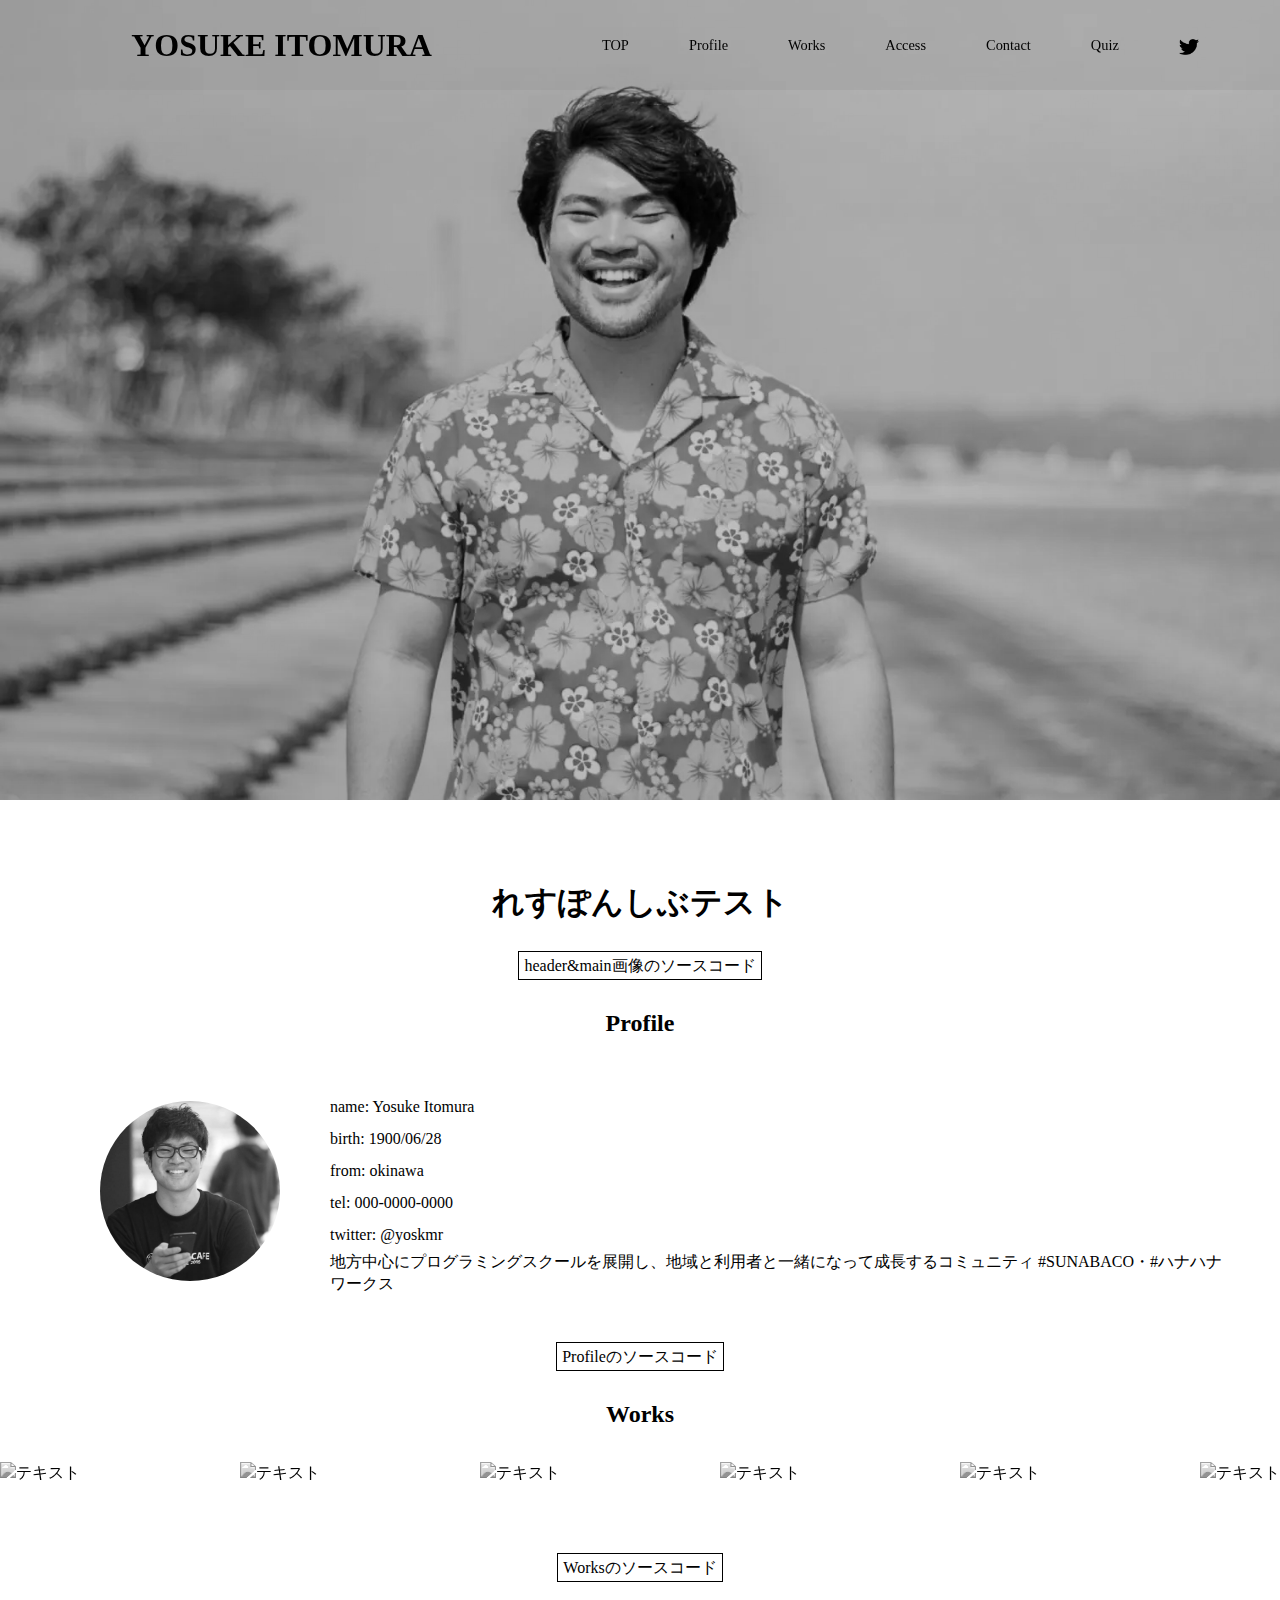
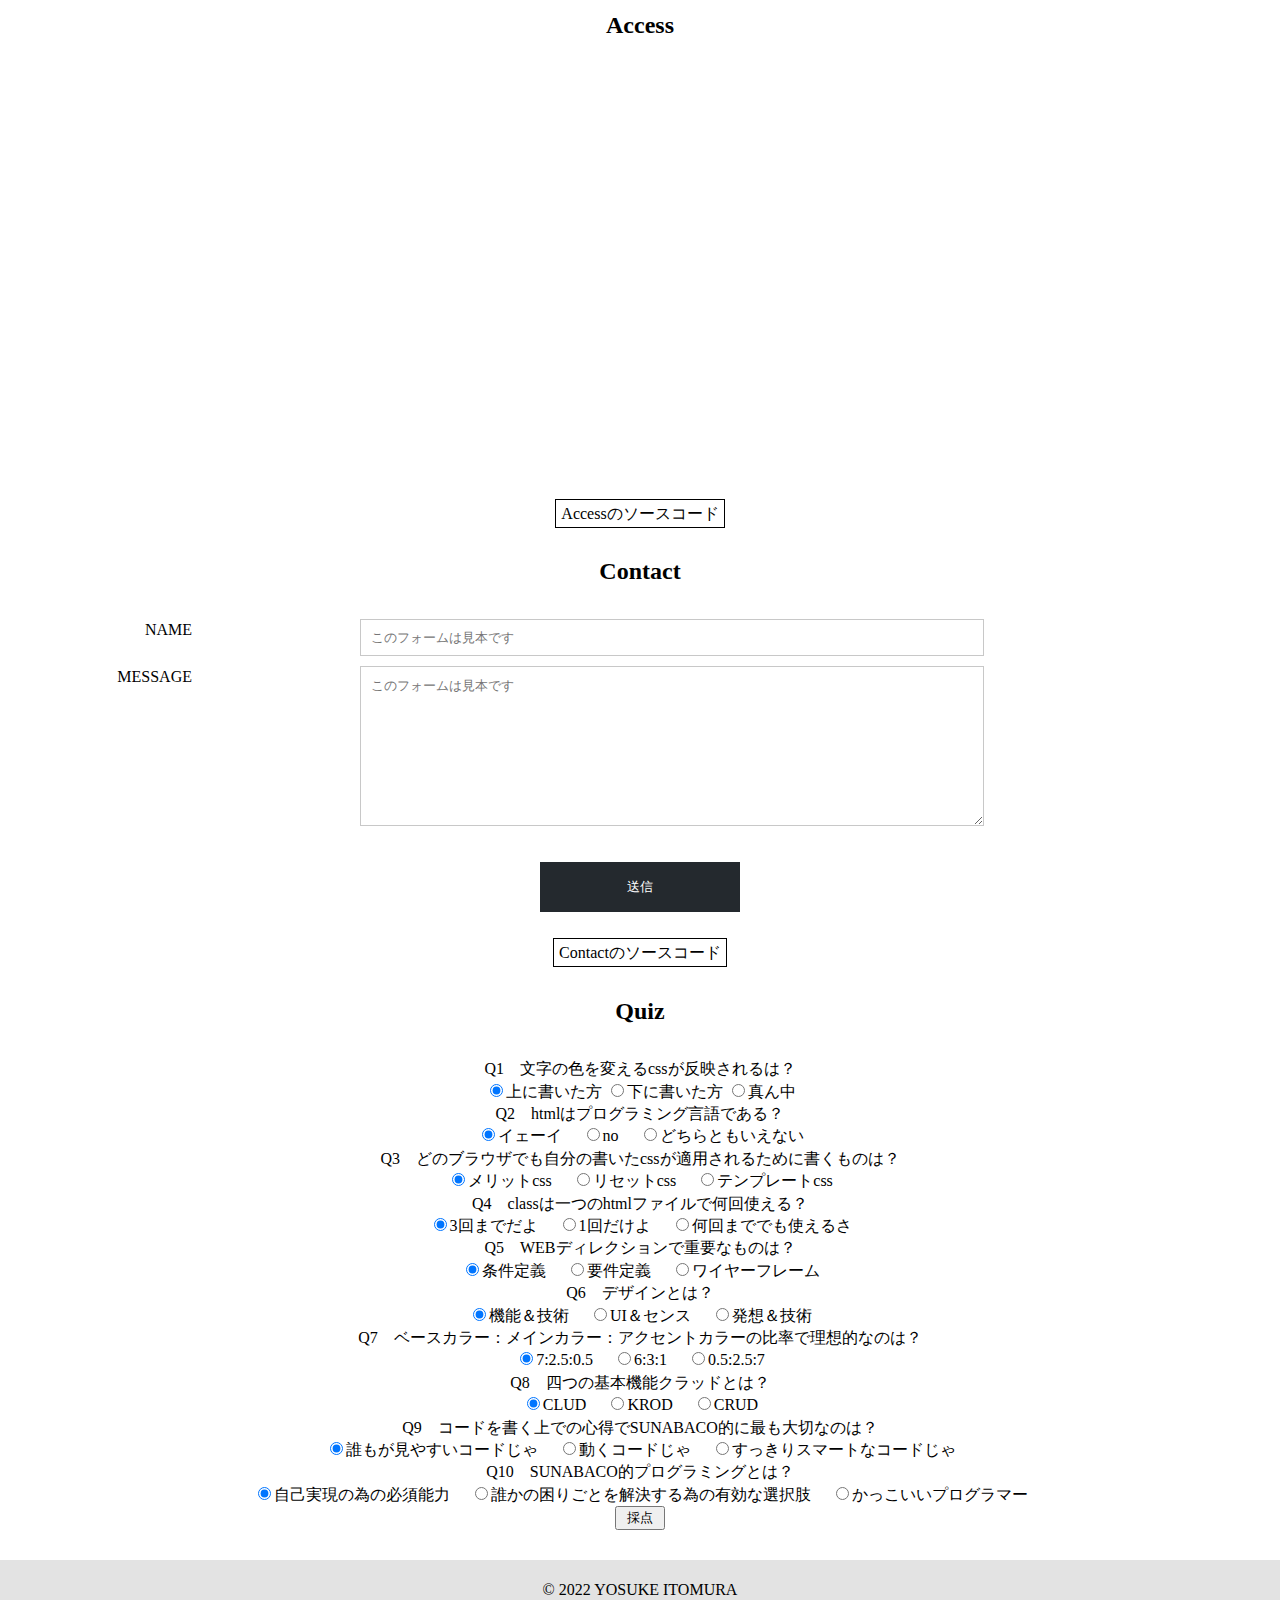
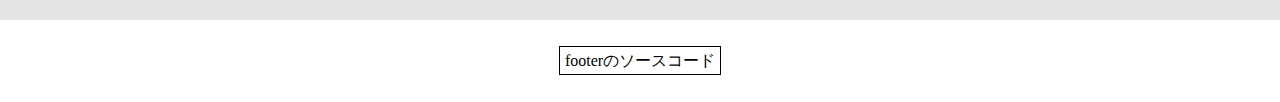
==== index.html @ 5df33171 "クイズ正解糸村さん実装" ====
<!DOCTYPE html>
<html lang="ja">
<head>
    <meta charset="UTF-8">
    <meta http-equiv="X-UA-Compatible" content="IE=edge">
    <meta name="viewport" content="width=device-width, initial-scale=1.0">
    <title>Document</title>
    <link rel="stylesheet" href="css/style.css">
    <link rel="stylesheet" href="css/responsive.css">

</head>

<body>
    <!-- header&main -->
    <header id="header">
        <h1>YOSUKE ITOMURA</h1>

        <!-- 🍔 -->
        <div id="hamburger">
            <div class="icon">
                <span></span>
                <span></span>
                <span></span>
            </div>
        </div>
        <nav class="sm">
            <ul>
                <li><a href="#mainpic">TOP</a></li>
                <li><a href="#profile">Profile</a></li>
                <li><a href="#works">Works</a></li>
                <li><a href="#access">Access</a></li>
                <li><a href="#contact">Contact</a></li>      
                <li><a href="quiz.html">Quiz</a></li>      
                <li>
                    <a href="https://twitter.com/yoskmr" target="_blank">
                        <img class="icon" src="img/2021 Twitter logo - black.png" alt="twitter">
                    </a>
                </li>
            </ul>
        </nav>
        <!-- 🍔 -->

        <nav class="pc">
        <ul>
            <li><a href="#mainpic">TOP</a></li>
            <li><a href="#profile">Profile</a></li>
            <li><a href="#works">Works</a></li>
            <li><a href="#access">Access</a></li>
            <li><a href="#contact">Contact</a></li>      
            <li><a href="quiz.html">Quiz</a></li>      
            <li>
                <a href="https://twitter.com/yoskmr" target="_blank">
                    <img class="icon" src="img/2021 Twitter logo - black.png" alt="twitter">
                </a>
            </li>
        </ul>
        </nav>

        <!-- クイズ -->
        <script type="text/javascript">
            <!--
            function saiten(){
                var point=0;	//　点数
                var max=100;	//　満点
            
                if(document.quiz.a[1].checked){point+=10;}
                if(document.quiz.b[0].checked){point+=10;}
                if(document.quiz.c[1].checked){point+=10;}
                if(document.quiz.d[2].checked){point+=10;}
                if(document.quiz.e[1].checked){point+=10;}
                if(document.quiz.f[0].checked){point+=10;}
                if(document.quiz.g[0].checked){point+=10;}
                if(document.quiz.h[2].checked){point+=10;}
                if(document.quiz.i[1].checked){point+=10;}
                if(document.quiz.j[1].checked){point+=10;}
            
                if(point==max){
                    alert(""+max+"点です。\nおめでとうございます。満点です。\n秘密のページにご招待。");
                    location.href="itomura.html";
                }
                else{alert(""+point+"点です。\n残念。またチャレンジしてね。");}
                
            
                //　チェックを初期状態に戻します
                //　いらなきゃ削除してもOK
                document.quiz.a[0].checked=true;
                document.quiz.b[0].checked=true;
                document.quiz.c[0].checked=true;
                document.quiz.d[0].checked=true;
                document.quiz.e[0].checked=true;
                document.quiz.f[0].checked=true;
                document.quiz.g[0].checked=true;
                document.quiz.h[0].checked=true;
                document.quiz.i[0].checked=true;
                document.quiz.j[0].checked=true;
            }
            //-->
            </script>
    </header>
<!-- 🍔jQuery -->
    <script src="jquery-3.5.1.min.js"></script>
    <script>
        $('#hamburger').on('click',function() {
            $('.icon').toggleClass('close');
            $('.sm li').slideToggle();
        });
    </script>
<!-- 🍔jQuery -->

    
    <main>
      <div id="mainpic" class="wrapper">
        <img src="img/itomurasan7.webp" alt="糸村さん">
      </div>

      <h1>れすぽんしぶテスト</h1>

    <!-- header&mainpic-code -->
    <div class="source-code">
        <label for="label0">header&main画像のソースコード</label>
        <input type="checkbox" id="label0">
        <div class="hidden_show0">
            <p class="memo">倍率ボタンを押してresult表示サイズを調整ください</p>
            <p class="codepen" data-height="400" data-default-tab="css,result" data-slug-hash="gOXjyrN" data-user="snk7791" style="height: 300px; box-sizing: border-box; display: flex; align-items: center; justify-content: center; border: 2px solid; margin: 1em 0; padding: 1em;">
                <span>See the Pen <a href="https://codepen.io/snk7791/pen/gOXjyrN">
                卒mainvisual-code</a> by snk7791 (<a href="https://codepen.io/snk7791">@snk7791</a>)
                on <a href="https://codepen.io">CodePen</a>.</span>
            </p>
            <script async src="https://cpwebassets.codepen.io/assets/embed/ei.js"></script>
        </div>
      </div>


    
    <!-- profile -->
      <section id="profile" class="wrapper">
        <h2 class="sec-title">Profile</h2>
        <div class="box"> 
         <img src="./img/イトムラプロフィール.jpg" alt="profile画像">
        </div>
        <ul>
          <li>name: Yosuke Itomura</li>
          <li>birth: 1900/06/28</li>
          <li>from: okinawa</li>
          <li>tel: 000-0000-0000</li>
          <li>twitter: <a href="https://twitter.com/yoskmr" target="_blank">@yoskmr</a></li>
          <p>
            地方中心にプログラミングスクールを展開し、地域と利用者と一緒になって成長するコミュニティ
            #SUNABACO・#ハナハナワークス
          </p>
        </ul>

      </section>

      <!-- profile-code -->
      <div class="source-code">
        <label for="label1">Profileのソースコード</label>
        <input type="checkbox" id="label1">
        <div class="hidden_show1">
            <p class="memo">倍率ボタンを押してresult表示サイズを調整ください</p>
            <p class="codepen" data-height="400" data-default-tab="css,result" data-slug-hash="xxPJedz" data-user="snk7791" style="height: 300px; box-sizing: border-box; display: flex; align-items: center; justify-content: center; border: 2px solid; margin: 1em 0; padding: 1em;">
                <span>See the Pen <a href="https://codepen.io/snk7791/pen/xxPJedz">
                卒profile-code</a> by snk7791 (<a href="https://codepen.io/snk7791">@snk7791</a>)
                on <a href="https://codepen.io">CodePen</a>.</span>
            </p>
            <script async src="https://cpwebassets.codepen.io/assets/embed/ei.js"></script>
        </div>
      </div>
    
      <!-- works -->
      <section id="works" class="wrapper">
        <h2 class="sec-works">Works</h2>
        <ul>
            <li><img src="img/上段左.JPG" alt="テキスト"></li>
            <li><img src="img/上段真中.JPG" alt="テキスト"></li>
            <li><img src="img/上段右.JPG" alt="テキスト"></li>
            <li><img src="img/下段左.JPG" alt="テキスト"></li>
            <li><img src="img/下段真中.JPG" alt="テキスト"></li>
            <li><img src="img/下段右.JPG" alt="テキスト"></li>
        </ul>
      </section>
        
        <!-- works-code -->
      <div class="source-code">
            <label for="label2">Worksのソースコード</label>
            <input type="checkbox" id="label2">
            <div class="hidden_show2">
                <p class="memo">倍率ボタンを押してresult表示サイズを調整ください</p>
                <p class="codepen" data-height="400" data-default-tab="css,result" data-slug-hash="gOXjyXO" data-user="snk7791" style="height: 300px; box-sizing: border-box; display: flex; align-items: center; justify-content: center; border: 2px solid; margin: 1em 0; padding: 1em;">
                    <span>See the Pen <a href="https://codepen.io/snk7791/pen/gOXjyXO">
                    卒works-code</a> by snk7791 (<a href="https://codepen.io/snk7791">@snk7791</a>)
                    on <a href="https://codepen.io">CodePen</a>.</span>
                </p>
                <script async src="https://cpwebassets.codepen.io/assets/embed/ei.js"></script>
            </div>
      </div>


        <!-- access -->
        <section id="access" class="wrapper">
            <h2 class="sec-title">Access</h2>
        <div class="maps">
            <iframe src="https://www.google.com/maps/embed?pb=!1m18!1m12!1m3!1d3575.692957339036!2d127.79743391435247!3d26.33644009100133!2m3!1f0!2f0!3f0!3m2!1i1024!2i768!4f13.1!3m3!1m2!1s0x34e5120dde509437%3A0xe05c1333222a51e6!2z44CSOTA0LTAwMDQg5rKW57iE55yM5rKW57iE5biC5Lit5aSu77yR5LiB55uu77yR77yU4oiS77yT!5e0!3m2!1sja!2sjp!4v1646023584252!5m2!1sja!2sjp" width="800" height="400" style="border:0;" allowfullscreen="" loading="lazy"></iframe>
        </div>
        </section>

        <!-- access-code -->
        <div class="source-code">
            <label for="label3">Accessのソースコード</label>
            <input type="checkbox" id="label3">
            <div class="hidden_show3">
                <p class="memo">倍率ボタンを押してresult表示サイズを調整ください</p>
                <p class="codepen" data-height="400" data-default-tab="css,result" data-slug-hash="RwjqbOa" data-user="snk7791" style="height: 300px; box-sizing: border-box; display: flex; align-items: center; justify-content: center; border: 2px solid; margin: 1em 0; padding: 1em;">
                    <span>See the Pen <a href="https://codepen.io/snk7791/pen/RwjqbOa">
                    卒Access-code</a> by snk7791 (<a href="https://codepen.io/snk7791">@snk7791</a>)
                    on <a href="https://codepen.io">CodePen</a>.</span>
                </p>
                <script async src="https://cpwebassets.codepen.io/assets/embed/ei.js"></script> 
            </div>
        </div>

        <!-- contact -->
        <section id="contact" class="wrapper">
            <h2 class="sec-contact">Contact</h2>
            <form action="#" method="post">
                <dl>
                    <dt><label for="name">NAME</label></dt></br>
                    <dd><input type="text" id="name" name="your-name" placeholder="このフォームは見本です"></dd></br>
                    <dt><label for="message">MESSAGE</label></dt></br>
                    <dd><textarea id="message" name="your-message" placeholder="このフォームは見本です"></textarea></dd></br>
                </dl>
                <div class="button"><input type="submit" value="送信"></div>

            </form>

        </section>

        <!-- contact-code -->
        <div class="source-code">
            <label for="label4">Contactのソースコード</label>
            <input type="checkbox" id="label4">
            <div class="hidden_show4">
                <p class="memo">倍率ボタンを押してresult表示サイズを調整ください</p>
                <p class="codepen" data-height="400" data-default-tab="css,result" data-slug-hash="yLPqrrp" data-user="snk7791" style="height: 300px; box-sizing: border-box; display: flex; align-items: center; justify-content: center; border: 2px solid; margin: 1em 0; padding: 1em;">
                    <span>See the Pen <a href="https://codepen.io/snk7791/pen/yLPqrrp">
                    卒contact-code</a> by snk7791 (<a href="https://codepen.io/snk7791">@snk7791</a>)
                    on <a href="https://codepen.io">CodePen</a>.</span>
                </p>
                <script async src="https://cpwebassets.codepen.io/assets/embed/ei.js"></script>
            </div>
        </div>


    
    </main>

    <section id ="Quiz">
    <h2>Quiz</h2>
    <form name="quiz">
    <P>Q1　文字の色を変えるcssが反映されるは？
    <BR><input type=radio name="a" checked>上に書いた方
    <input type=radio name="a">下に書いた方
    <input type=radio name="a">真ん中
    <P>Q2　htmlはプログラミング言語である？
     <BR><input type=radio name="b" checked>イェーイ
        　<input type=radio name="b">no
        　<input type=radio name="b">どちらともいえない
        <P>Q3　どのブラウザでも自分の書いたcssが適用されるために書くものは？
        <BR><input type=radio name="c" checked>メリットcss
        　<input type=radio name="c">リセットcss
        　<input type=radio name="c">テンプレートcss
        <P>Q4　classは一つのhtmlファイルで何回使える？
        <BR><input type=radio name="d" checked>3回までだよ
        　<input type=radio name="d">1回だけよ
        　<input type=radio name="d">何回まででも使えるさ
        <P>Q5　WEBディレクションで重要なものは？
        <BR><input type=radio name="e" checked>条件定義
        　<input type=radio name="e">要件定義
        　<input type=radio name="e">ワイヤーフレーム
        <P>Q6　デザインとは？
        <BR><input type=radio name="f" checked>機能＆技術
        　<input type=radio name="f">UI＆センス
        　<input type=radio name="f">発想＆技術
        <P>Q7　ベースカラー：メインカラー：アクセントカラーの比率で理想的なのは？
        <BR><input type=radio name="g" checked>7:2.5:0.5
        　<input type=radio name="g">6:3:1
        　<input type=radio name="g">0.5:2.5:7
        <P>Q8　四つの基本機能クラッドとは？
        <BR><input type=radio name="h" checked>CLUD
        　<input type=radio name="h">KROD
        　<input type=radio name="h">CRUD
        <P>Q9　コードを書く上での心得でSUNABACO的に最も大切なのは？
        <BR><input type=radio name="i" checked>誰もが見やすいコードじゃ
        　<input type=radio name="i">動くコードじゃ
        　<input type=radio name="i">すっきりスマートなコードじゃ
        <P>Q10　SUNABACO的プログラミングとは？
        <BR><input type=radio name="j" checked>自己実現の為の必須能力
        　<input type=radio name="j">誰かの困りごとを解決する為の有効な選択肢
        　<input type=radio name="j">かっこいいプログラマー
        <P><input type=button value=" 採点 " onClick="saiten()">
    </form>
    </section>




    <footer id="footer">
        <p> &copy; 2022 YOSUKE ITOMURA </p>
    </footer>

    <!-- footer-code -->
    <div class="source-code">
        <label for="label5">footerのソースコード</label>
        <input type="checkbox" id="label5">
        <div class="hidden_show5">
            <p class="memo">倍率ボタンを押してresult表示サイズを調整ください</p>
            <p class="codepen" data-height="400" data-default-tab="css,result" data-slug-hash="VwrBNGJ" data-user="snk7791" style="height: 300px; box-sizing: border-box; display: flex; align-items: center; justify-content: center; border: 2px solid; margin: 1em 0; padding: 1em;">
                <span>See the Pen <a href="https://codepen.io/snk7791/pen/VwrBNGJ">
                卒news-code</a> by snk7791 (<a href="https://codepen.io/snk7791">@snk7791</a>)
                on <a href="https://codepen.io">CodePen</a>.</span>
            </p>
            <script async src="https://cpwebassets.codepen.io/assets/embed/ei.js"></script>
        </div>
    </div>

</body>
</html>
---- css/style.css ----
/* @charset "UTF-8";

html {
    font-size: 100%;
  }
  body {
    color: #24292e;
  }
  a {
    text-decoration: none;
  }
  img {
    max-width: 100%;
  }
  li {
    list-style: none;
  }
  .wrapper {
    max-width: 960px;
    margin: 0 auto 130px auto;
    font-size: 0.9rem;
    padding: 0 4%;
  } */
  @charset "UTF-8";
html {
	overflow-y: scroll;
}
/* リセットCSSの記述です。コピペしていただいて構いません。----- */

body, h1, h2, h3, h4, h5, p, ul, ol, li, dl, dt, dd {
	margin: 0px;
	padding: 0px;
}
body {
	background: #fff;
	text-align: center;
	font-size: 16px;
	line-height: 1.4;
	min-width: 100%;
	-webkit-text-size-adjust: 100%;
}
li {
	list-style: none;
}
a {
	outline: none;
	color: inherit;
	text-decoration: none;
}
img {
	border: 0px;
	vertical-align: bottom;
}
/* ここから */
  
 
/* ヘッダー */
#header {
    max-width: 1920px;
    width: 100%;
    display: flex;
    justify-content: space-between;
    align-items: center;
    background-color: rgba(148, 148, 148, 0.26);
    height: 90px;
    margin: 0 0;
    padding: 0 4%;
    position: fixed;
    z-index: 100;
}

/* ヘッダーのコンテンツ置く場所 */
#header ul {
    display: flex;
}

#header h1{
    margin-left: 80px;

}
#header li {
    font-size: 0.9rem;
    margin-left: 30px;
    margin-right: 30px;
  }
#header img.icon{
    width: 20px;
} 
#header li a:hover{
    opacity: 0.8;
}
.sm li {
  display: none;
}

/*mainpic*/
#mainpic {
    margin-bottom: 80px;
}

#mainpic img {
    width: 100%;
    max-width: 1920px;
    height: 800px;
    object-fit: cover;
    filter: grayscale(100%);
}

  /* profile */
#profile h2{
    margin: 30px;
}

#profile.box{
    position: relative;
}
#profile img{
    width: 180px;
    position: absolute;
    left: 100px;
    margin: 30px 20px 30px 0px;
    border-radius: 90px;
    filter: grayscale(100%);
}
#profile ul {
    text-align: left;
    margin:50px 50px 50px 330px;
    
}

#profile li{
  line-height: 2;
}

/*works*/
#works h2{
  margin: 30px;
}

#works ul {
  display: flex;
  justify-content: space-between;
  flex-wrap: wrap;
  margin-bottom: 50px;

}

#works img {
  width: 400px;
  height: 260px;
  /* display: flex; */
  /* justify-content: space-between; */
  /* flex-wrap: wrap; */
  /* margin-bottom: 50px; */
}

#works li {
   margin-bottom: 23px;
   filter: grayscale(100%);
}

.sec-works {
   margin-top: 50px;
}

/*access*/
#access h2{
  margin: 30px;
}

.maps{
    display: flex;
    justify-content: center;
}

iframe {
    -webkit-filter: grayscale(100%);
    -moz-filter: grayscale(100%);
    -ms-filter: grayscale(100%);
    -o-filter: grayscale(100%);
    filter: grayscale(100%);
}

<<<<<<< HEAD




































  /*contact*/
  #contact dl {
    margin: 0 auto;
    flex-direction: column;
  }
  #contact dt {
    width: 15%;
}
  #contact dd {
    width: 75%;
    margin-bottom: 10px;
  }
  #contact dd input,
  #contact dd textarea {
    width: 65%;
    border: solid 1px #c8c8c8;
    padding: 10px;
  }
  #contact dd textarea {
    height: 10rem;
  }
  #contact .button {
    text-align: center;
  }
  #contact .button input {
    width: 200px;
    background-color: #24292e;
    color: #fff;
    padding: 15px 0;
    border: solid 1px #24292e;
  }
  #contact .button input:hover {
    background: #fff;
    color: #24292e;
  }
=======
/*contact*/
#contact h2{
   margin: 30px;
}
#contact dl {
  display: flex;
  flex-wrap: wrap;
  margin-bottom: 20px;
}
#contact dt {
  width: 15%;
  text-align: right;
}
#contact dd {
  width: 75%;
  margin-bottom: 10px;
}
#contact dd input,
#contact dd textarea {
  width: 65%;
  border: solid 1px #c8c8c8;
  padding: 10px;
}
#contact dd textarea {
  height: 10rem;
}
#contact .button {
  text-align: center;
}
#contact .button input {
  width: 200px;
  background-color: #24292e;
  color: #fff;
  padding: 15px 0;
  border: solid 1px #24292e;
}
#contact .button input:hover {
  background: #fff;
  color: #24292e;
}
>>>>>>> d9cab19a3024ecd0eecff88563c887cba31726c8
  
.sec-contact {
  margin-top: 50px;
  }

#footer{
  background-color: rgba(148, 148, 148, 0.26);
  margin-top: 30px;
  height: 60px;
  line-height: 60px;
}

/* source-code 共通*/
.source-code {
  margin: 30px 0;
}
.source-code label {
  padding: 5px;
  font-weight: blod;
  border: solid 1px black;
  cursor: pointer;
}

.source-code label:hover {
  background-color: grey;
}

.source-code input {
  display: none;
}

.memo {
  font-size: 13px;
}

/* source-code 個別設定0~5 */
.source-code .hidden_show0 {
  height: 0;
  padding: 0;
  overflow: hidden;
  opacity: 0;
  transition:  0.8s;
}

.source-code input:checked~ .hidden_show0 {
  padding: 20px 0;
  height: auto;
  opacity: 1;
}

.source-code .hidden_show1 {
  height: 0;
  padding: 0;
  overflow: hidden;
  opacity: 0;
  transition:  0.8s;
}

.source-code input:checked~ .hidden_show1 {
  padding: 20px 0;
  height: auto;
  opacity: 1;
}

.source-code .hidden_show2 {
  height: 0;
  padding: 0;
  overflow: hidden;
  opacity: 0;
  transition:  0.8s;
}

.source-code input:checked~ .hidden_show2 {
  padding: 20px 0;
  height: auto;
  opacity: 1;
}

.source-code .hidden_show3 {
  height: 0;
  padding: 0;
  overflow: hidden;
  opacity: 0;
  transition:  0.8s;
}

.source-code input:checked~ .hidden_show3 {
  padding: 20px 0;
  height: auto;
  opacity: 1;
}

.source-code .hidden_show4 {
  height: 0;
  padding: 0;
  overflow: hidden;
  opacity: 0;
  transition:  0.8s;
}

.source-code input:checked~ .hidden_show4 {
  padding: 20px 0;
  height: auto;
  opacity: 1;
}

.source-code .hidden_show5 {
  height: 0;
  padding: 0;
  overflow: hidden;
  opacity: 0;
  transition:  0.8s;
}

.source-code input:checked~ .hidden_show5 {
  padding: 20px 0;
  height: auto;
  opacity: 1;
}


section h2{
  margin: 30px;
}

section#Q p{
  line-height: 50px;
}
---- css/responsive.css ----
/* 共通設定 */

* {
    box-sizing: border-box;
}



/* タブッレト用 */
@media (max-width: 1000px) {
    /* 確認用 */
    h1 {
        color:blue;
    }
    /* works */
    #works li  {
        width: 50%;
    }

}



/* スマホ用 */
@media (max-width: 670px) {
    /* 確認用 */
    h1 {
        color:red;
    }
    /* hamburger用 */
    .pc li {
        display: none;
    }
    
    #header {
        height: 60px;
        width: 100%;
        padding: 0 15px;
        position: fixed;
        background-color: dimgrey;
        top: 0;
        z-index: 10;
        display: flex;
    }
    #header h1 {
        color: white;
    }
    
    #hamburger {
        background-color: transparent;
        position: relative;
        cursor: pointer;
        margin: 0 0 0 auto;
        height: 60px;
        width: 60px;
    }

    .icon span {
        position: absolute;
        left: 15px;
        width: 30px;
        height: 4px;
        background-color: white;
        border-radius: 8px;
        transition: ease 0.75s;
    }

    .icon span:nth-of-type(1) {
        top: 16px;
    }
    .icon span:nth-of-type(2) {
        top: 28px;
    }
    .icon span:nth-of-type(3) {
        bottom: 16px;
    }

    .close span:nth-of-type(1) {
        transform: rotate(45deg);
        top: 28px;
    }
    .close span:nth-of-type(2) {
        opacity: 0;
    }
    .close span:nth-of-type(3) {
        transform: rotate(-45deg);
        top: 28px;
    }

    .sm {
        top: 60px;
        right: 0px;
        position: absolute;
        z-index: 10;
        width: 30%;
        background-color: dimgray;
    }
    
    .sm ul {
        flex-direction: column;       
    }
    .sm li {
        font-size: 10px;
        color: white;       
    }

    .sm a {
        text-align: center;
        border-top: solid 0.5px rgba(255, 255, 255, 0.6);
    }
    
    /* works */
    /* #works li {
        width: 100%;
        text-align: center;
    } */

    #works ul {
        justify-content: space-between;
        flex-wrap: wrap;
    }
   
}
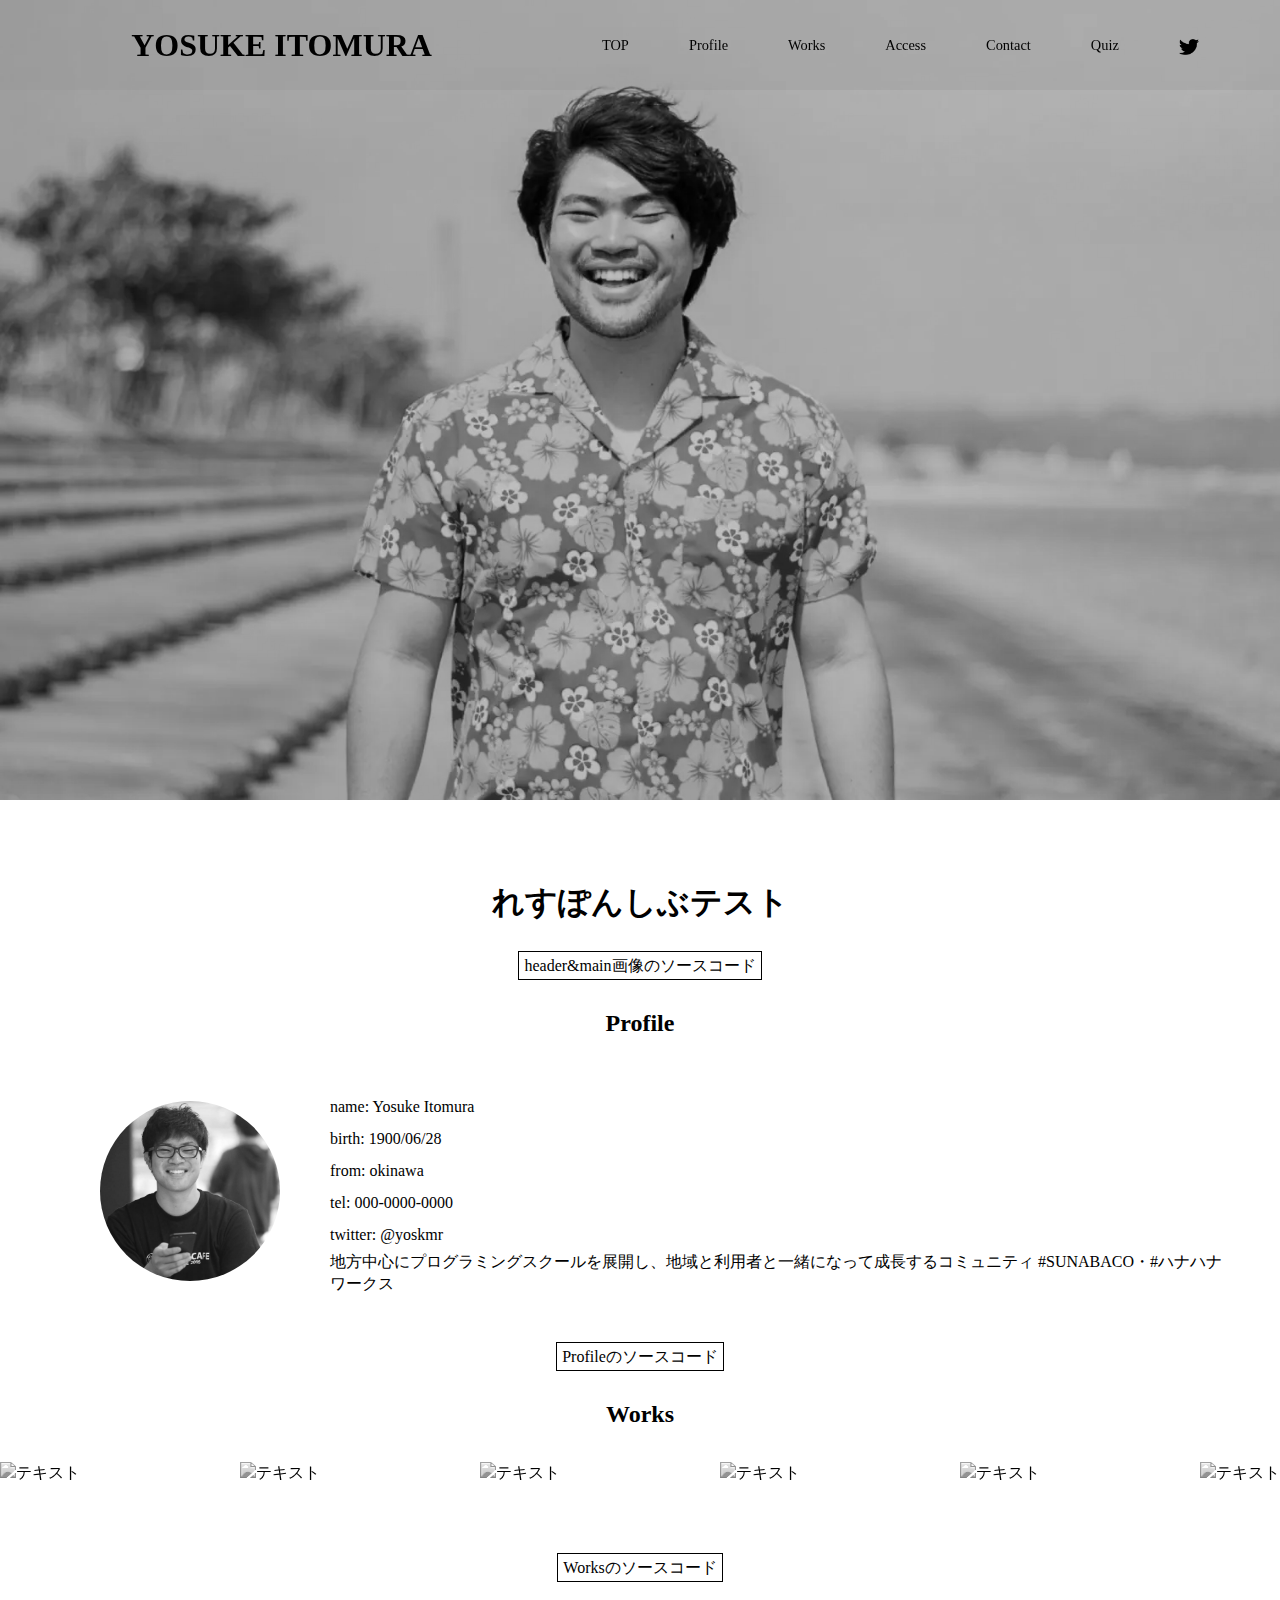
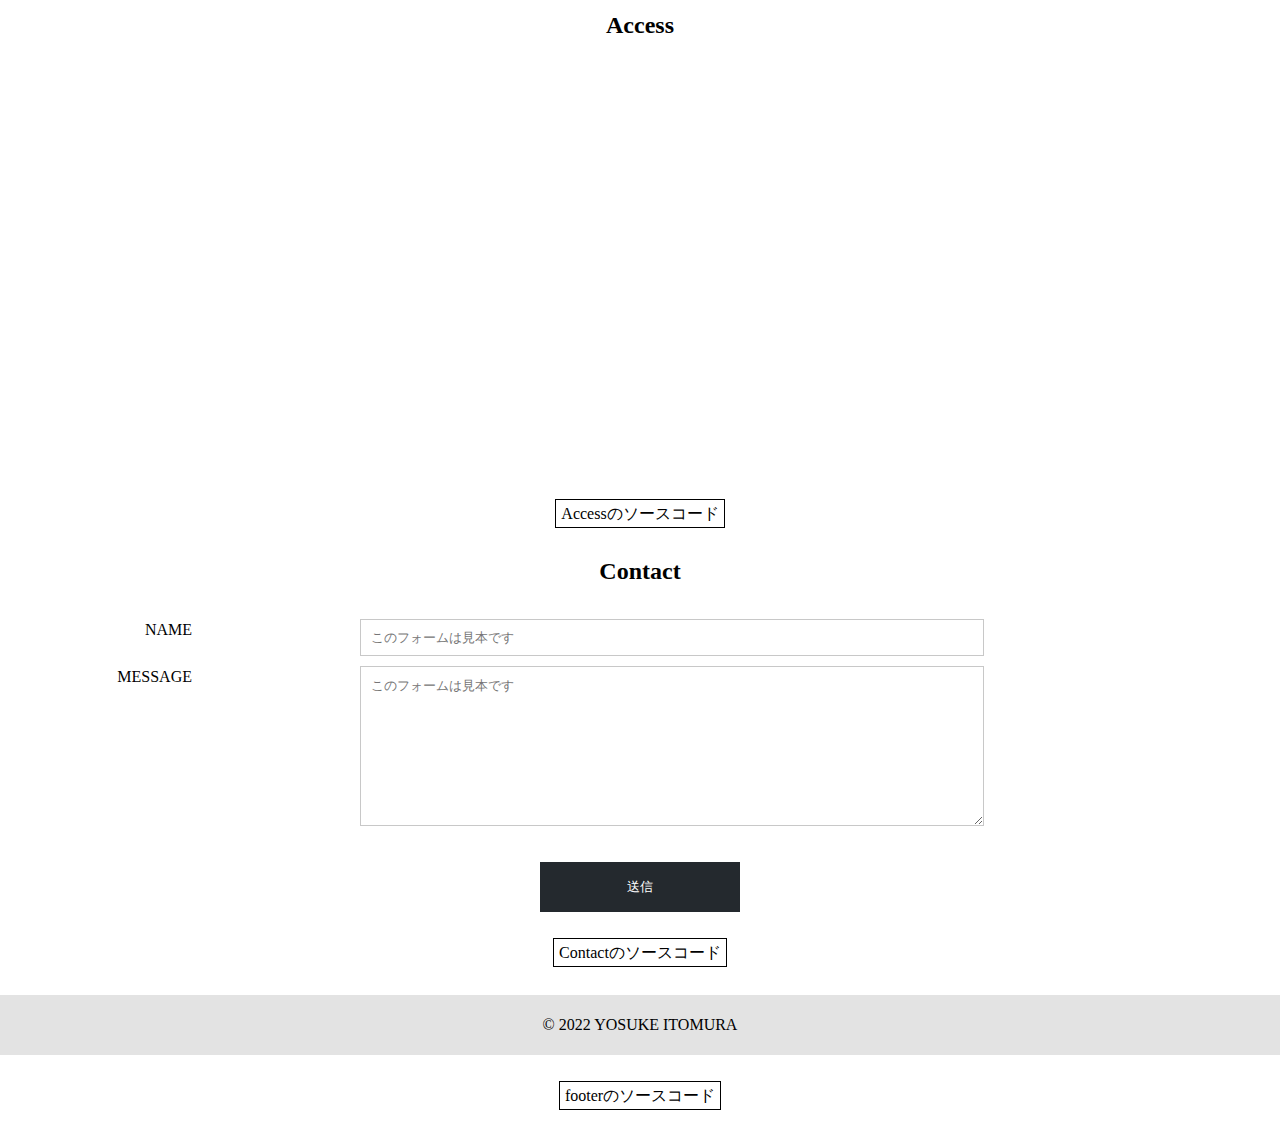
==== commit 3ca5c6ef: "レスポンシブ" ====
--- a/index.html
+++ b/index.html
@@ -7,7 +7,7 @@
     <title>Document</title>
     <link rel="stylesheet" href="css/style.css">
     <link rel="stylesheet" href="css/responsive.css">
-
+    
 </head>
 
 <body>
@@ -56,46 +56,6 @@
         </ul>
         </nav>
 
-        <!-- クイズ -->
-        <script type="text/javascript">
-            <!--
-            function saiten(){
-                var point=0;	//　点数
-                var max=100;	//　満点
-            
-                if(document.quiz.a[1].checked){point+=10;}
-                if(document.quiz.b[0].checked){point+=10;}
-                if(document.quiz.c[1].checked){point+=10;}
-                if(document.quiz.d[2].checked){point+=10;}
-                if(document.quiz.e[1].checked){point+=10;}
-                if(document.quiz.f[0].checked){point+=10;}
-                if(document.quiz.g[0].checked){point+=10;}
-                if(document.quiz.h[2].checked){point+=10;}
-                if(document.quiz.i[1].checked){point+=10;}
-                if(document.quiz.j[1].checked){point+=10;}
-            
-                if(point==max){
-                    alert(""+max+"点です。\nおめでとうございます。満点です。\n秘密のページにご招待。");
-                    location.href="itomura.html";
-                }
-                else{alert(""+point+"点です。\n残念。またチャレンジしてね。");}
-                
-            
-                //　チェックを初期状態に戻します
-                //　いらなきゃ削除してもOK
-                document.quiz.a[0].checked=true;
-                document.quiz.b[0].checked=true;
-                document.quiz.c[0].checked=true;
-                document.quiz.d[0].checked=true;
-                document.quiz.e[0].checked=true;
-                document.quiz.f[0].checked=true;
-                document.quiz.g[0].checked=true;
-                document.quiz.h[0].checked=true;
-                document.quiz.i[0].checked=true;
-                document.quiz.j[0].checked=true;
-            }
-            //-->
-            </script>
     </header>
 <!-- 🍔jQuery -->
     <script src="jquery-3.5.1.min.js"></script>
@@ -254,55 +214,6 @@
     
     </main>
 
-    <section id ="Quiz">
-    <h2>Quiz</h2>
-    <form name="quiz">
-    <P>Q1　文字の色を変えるcssが反映されるは？
-    <BR><input type=radio name="a" checked>上に書いた方
-    <input type=radio name="a">下に書いた方
-    <input type=radio name="a">真ん中
-    <P>Q2　htmlはプログラミング言語である？
-     <BR><input type=radio name="b" checked>イェーイ
-        　<input type=radio name="b">no
-        　<input type=radio name="b">どちらともいえない
-        <P>Q3　どのブラウザでも自分の書いたcssが適用されるために書くものは？
-        <BR><input type=radio name="c" checked>メリットcss
-        　<input type=radio name="c">リセットcss
-        　<input type=radio name="c">テンプレートcss
-        <P>Q4　classは一つのhtmlファイルで何回使える？
-        <BR><input type=radio name="d" checked>3回までだよ
-        　<input type=radio name="d">1回だけよ
-        　<input type=radio name="d">何回まででも使えるさ
-        <P>Q5　WEBディレクションで重要なものは？
-        <BR><input type=radio name="e" checked>条件定義
-        　<input type=radio name="e">要件定義
-        　<input type=radio name="e">ワイヤーフレーム
-        <P>Q6　デザインとは？
-        <BR><input type=radio name="f" checked>機能＆技術
-        　<input type=radio name="f">UI＆センス
-        　<input type=radio name="f">発想＆技術
-        <P>Q7　ベースカラー：メインカラー：アクセントカラーの比率で理想的なのは？
-        <BR><input type=radio name="g" checked>7:2.5:0.5
-        　<input type=radio name="g">6:3:1
-        　<input type=radio name="g">0.5:2.5:7
-        <P>Q8　四つの基本機能クラッドとは？
-        <BR><input type=radio name="h" checked>CLUD
-        　<input type=radio name="h">KROD
-        　<input type=radio name="h">CRUD
-        <P>Q9　コードを書く上での心得でSUNABACO的に最も大切なのは？
-        <BR><input type=radio name="i" checked>誰もが見やすいコードじゃ
-        　<input type=radio name="i">動くコードじゃ
-        　<input type=radio name="i">すっきりスマートなコードじゃ
-        <P>Q10　SUNABACO的プログラミングとは？
-        <BR><input type=radio name="j" checked>自己実現の為の必須能力
-        　<input type=radio name="j">誰かの困りごとを解決する為の有効な選択肢
-        　<input type=radio name="j">かっこいいプログラマー
-        <P><input type=button value=" 採点 " onClick="saiten()">
-    </form>
-    </section>
-
-
-
 
     <footer id="footer">
         <p> &copy; 2022 YOSUKE ITOMURA </p>
--- a/css/style.css
+++ b/css/style.css
@@ -99,8 +99,10 @@
 }
 
 #mainpic img {
+    display: block;
+    margin: auto;
     width: 100%;
-    max-width: 1920px;
+    max-width: 100%;
     height: 800px;
     object-fit: cover;
     filter: grayscale(100%);
@@ -181,79 +183,6 @@
     filter: grayscale(100%);
 }
 
-<<<<<<< HEAD
-
-
-
-
-
-
-
-
-
-
-
-
-
-
-
-
-
-
-
-
-
-
-
-
-
-
-
-
-
-
-
-
-
-
-
-
-  /*contact*/
-  #contact dl {
-    margin: 0 auto;
-    flex-direction: column;
-  }
-  #contact dt {
-    width: 15%;
-}
-  #contact dd {
-    width: 75%;
-    margin-bottom: 10px;
-  }
-  #contact dd input,
-  #contact dd textarea {
-    width: 65%;
-    border: solid 1px #c8c8c8;
-    padding: 10px;
-  }
-  #contact dd textarea {
-    height: 10rem;
-  }
-  #contact .button {
-    text-align: center;
-  }
-  #contact .button input {
-    width: 200px;
-    background-color: #24292e;
-    color: #fff;
-    padding: 15px 0;
-    border: solid 1px #24292e;
-  }
-  #contact .button input:hover {
-    background: #fff;
-    color: #24292e;
-  }
-=======
 /*contact*/
 #contact h2{
    margin: 30px;
@@ -294,7 +223,6 @@
   background: #fff;
   color: #24292e;
 }
->>>>>>> d9cab19a3024ecd0eecff88563c887cba31726c8
   
 .sec-contact {
   margin-top: 50px;
--- a/css/responsive.css
+++ b/css/responsive.css
@@ -5,20 +5,20 @@
 }
 
 
-
+/* 
 /* タブッレト用 */
-@media (max-width: 1000px) {
+/* @media (max-width: 1000px) { */
     /* 確認用 */
-    h1 {
+    /* h1 {
         color:blue;
-    }
+    } */
     /* works */
-    #works li  {
+    /* #works li  {
         width: 50%;
     }
 
-}
-
+} */
+ 
 
 
 /* スマホ用 */
@@ -116,8 +116,11 @@
     } */
 
     #works ul {
-        justify-content: space-between;
+        display: flex;
+        justify-content: center;
         flex-wrap: wrap;
     }
-   
+   #works img{
+       margin: 0 auto;
+   }
 }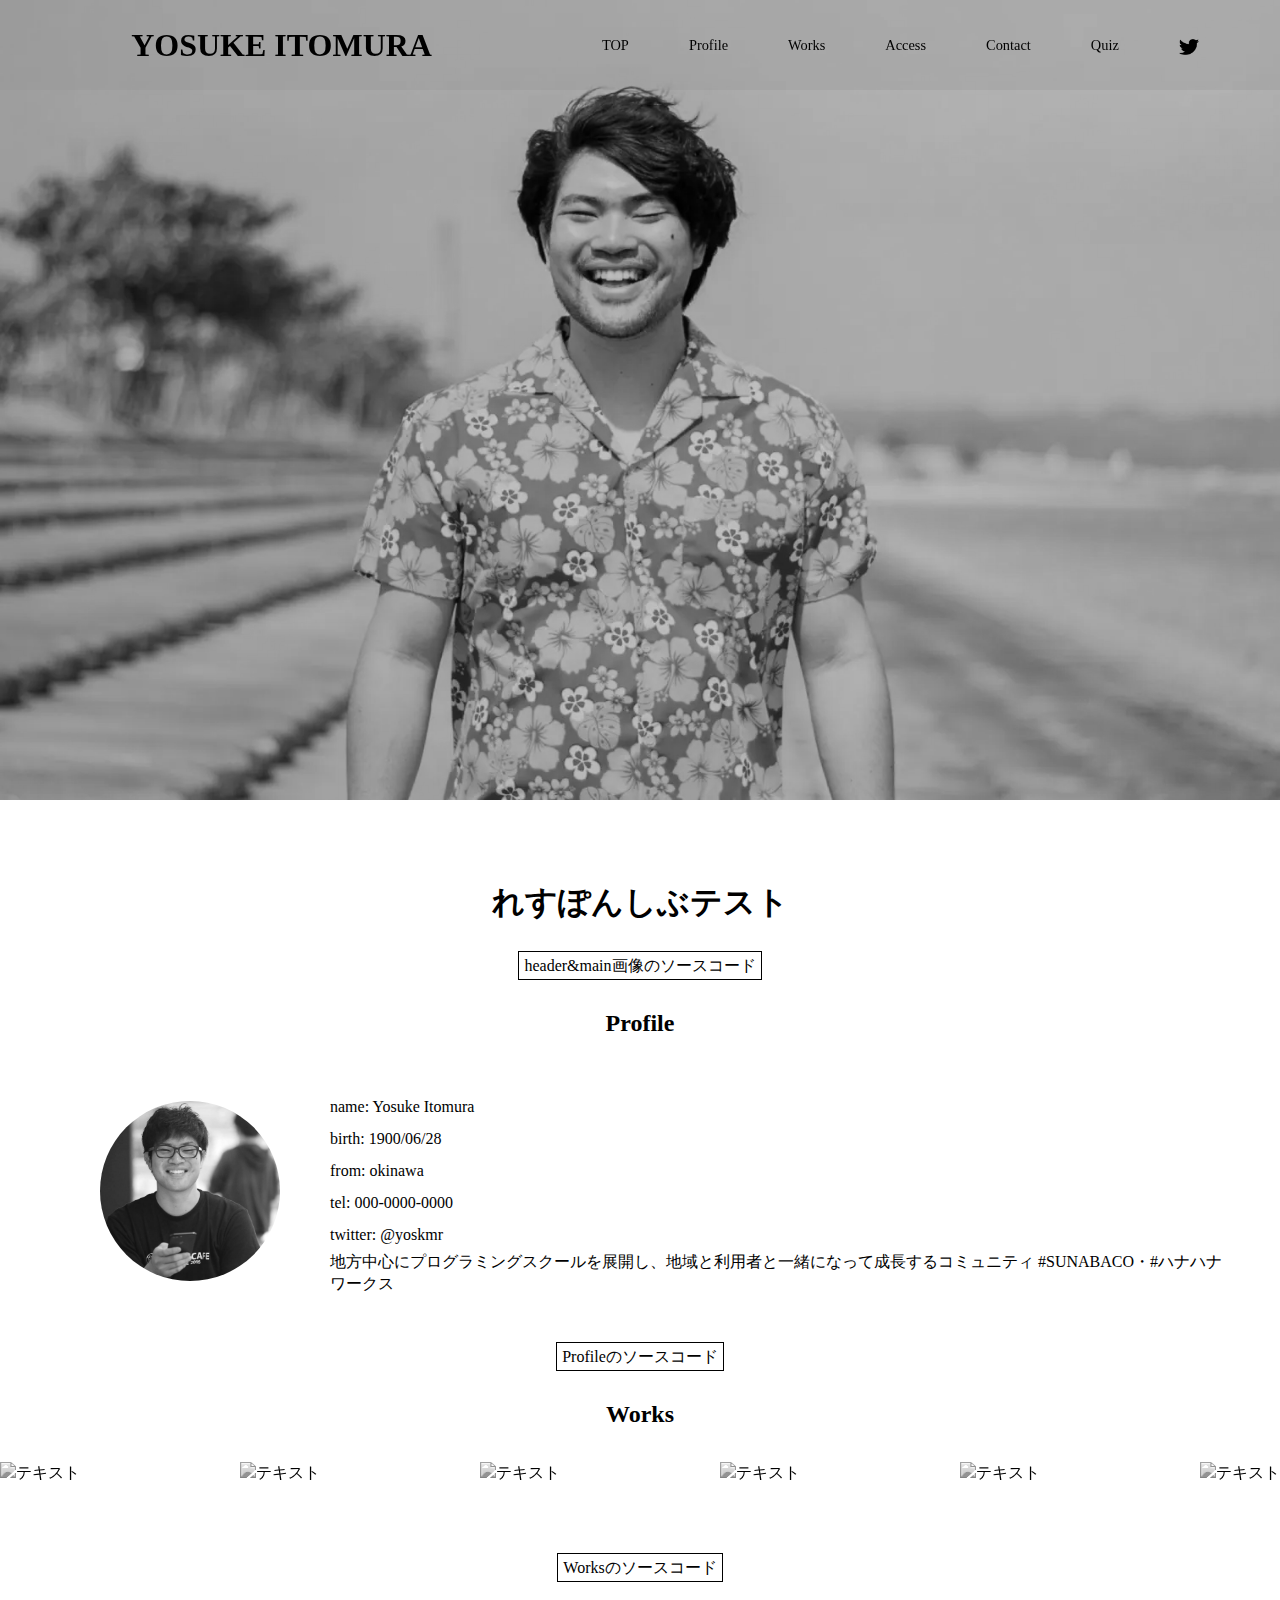
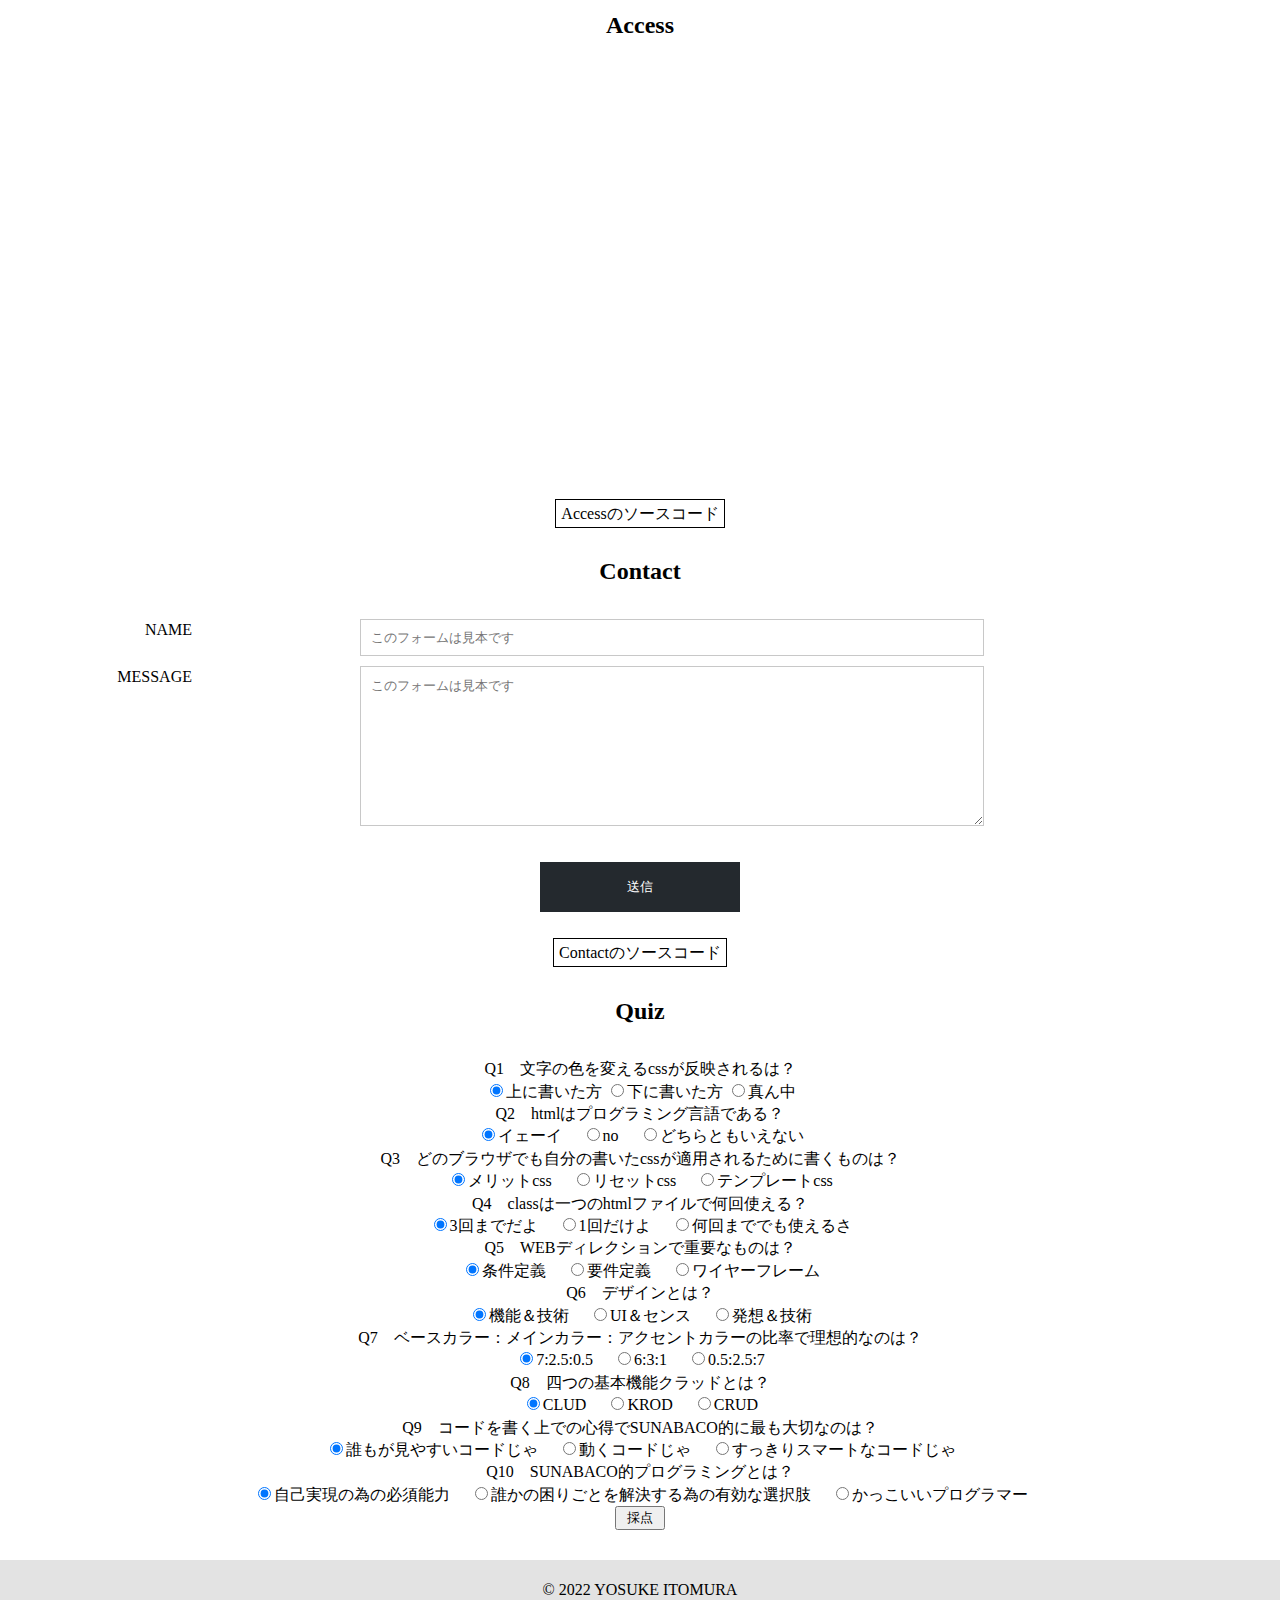
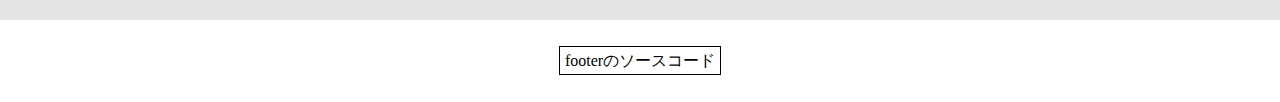
==== commit d2b8c32f: "Merge pull request #18 from 810man/saki" ====
--- a/index.html
+++ b/index.html
@@ -7,7 +7,7 @@
     <title>Document</title>
     <link rel="stylesheet" href="css/style.css">
     <link rel="stylesheet" href="css/responsive.css">
-    
+
 </head>
 
 <body>
@@ -56,6 +56,48 @@
         </ul>
         </nav>
 
+        <!-- クイズ -->
+        <script type="text/javascript">
+            <!--
+            function saiten(){
+                var point=0;	//　点数
+                var max=100;	//　満点
+            
+                if(document.quiz.a[1].checked){point+=10;}
+                if(document.quiz.b[0].checked){point+=10;}
+                if(document.quiz.c[1].checked){point+=10;}
+                if(document.quiz.d[2].checked){point+=10;}
+                if(document.quiz.e[1].checked){point+=10;}
+                if(document.quiz.f[0].checked){point+=10;}
+                if(document.quiz.g[0].checked){point+=10;}
+                if(document.quiz.h[2].checked){point+=10;}
+                if(document.quiz.i[1].checked){point+=10;}
+                if(document.quiz.j[1].checked){point+=10;}
+            
+                if(point==max){
+                    alert(""+max+"点です。\nおめでとうございます。満点です。\n秘密のページにご招待。");
+                    location.href="itomura.html";
+                }
+                else{alert(""+point+"点です。\n残念。またチャレンジしてね。");
+                    location.href="itomura2.html";
+                }
+                
+            
+                //　チェックを初期状態に戻します
+                //　いらなきゃ削除してもOK
+                document.quiz.a[0].checked=true;
+                document.quiz.b[0].checked=true;
+                document.quiz.c[0].checked=true;
+                document.quiz.d[0].checked=true;
+                document.quiz.e[0].checked=true;
+                document.quiz.f[0].checked=true;
+                document.quiz.g[0].checked=true;
+                document.quiz.h[0].checked=true;
+                document.quiz.i[0].checked=true;
+                document.quiz.j[0].checked=true;
+            }
+            //-->
+            </script>
     </header>
 <!-- 🍔jQuery -->
     <script src="jquery-3.5.1.min.js"></script>
@@ -214,6 +256,55 @@
     
     </main>
 
+    <section id ="Quiz">
+    <h2>Quiz</h2>
+    <form name="quiz">
+    <P>Q1　文字の色を変えるcssが反映されるは？
+    <BR><input type=radio name="a" checked>上に書いた方
+    <input type=radio name="a">下に書いた方
+    <input type=radio name="a">真ん中
+    <P>Q2　htmlはプログラミング言語である？
+     <BR><input type=radio name="b" checked>イェーイ
+        　<input type=radio name="b">no
+        　<input type=radio name="b">どちらともいえない
+        <P>Q3　どのブラウザでも自分の書いたcssが適用されるために書くものは？
+        <BR><input type=radio name="c" checked>メリットcss
+        　<input type=radio name="c">リセットcss
+        　<input type=radio name="c">テンプレートcss
+        <P>Q4　classは一つのhtmlファイルで何回使える？
+        <BR><input type=radio name="d" checked>3回までだよ
+        　<input type=radio name="d">1回だけよ
+        　<input type=radio name="d">何回まででも使えるさ
+        <P>Q5　WEBディレクションで重要なものは？
+        <BR><input type=radio name="e" checked>条件定義
+        　<input type=radio name="e">要件定義
+        　<input type=radio name="e">ワイヤーフレーム
+        <P>Q6　デザインとは？
+        <BR><input type=radio name="f" checked>機能＆技術
+        　<input type=radio name="f">UI＆センス
+        　<input type=radio name="f">発想＆技術
+        <P>Q7　ベースカラー：メインカラー：アクセントカラーの比率で理想的なのは？
+        <BR><input type=radio name="g" checked>7:2.5:0.5
+        　<input type=radio name="g">6:3:1
+        　<input type=radio name="g">0.5:2.5:7
+        <P>Q8　四つの基本機能クラッドとは？
+        <BR><input type=radio name="h" checked>CLUD
+        　<input type=radio name="h">KROD
+        　<input type=radio name="h">CRUD
+        <P>Q9　コードを書く上での心得でSUNABACO的に最も大切なのは？
+        <BR><input type=radio name="i" checked>誰もが見やすいコードじゃ
+        　<input type=radio name="i">動くコードじゃ
+        　<input type=radio name="i">すっきりスマートなコードじゃ
+        <P>Q10　SUNABACO的プログラミングとは？
+        <BR><input type=radio name="j" checked>自己実現の為の必須能力
+        　<input type=radio name="j">誰かの困りごとを解決する為の有効な選択肢
+        　<input type=radio name="j">かっこいいプログラマー
+        <P><input type=button value=" 採点 " onClick="saiten()">
+    </form>
+    </section>
+
+
+
 
     <footer id="footer">
         <p> &copy; 2022 YOSUKE ITOMURA </p>
--- a/css/style.css
+++ b/css/style.css
@@ -99,10 +99,8 @@
 }
 
 #mainpic img {
-    display: block;
-    margin: auto;
     width: 100%;
-    max-width: 100%;
+    max-width: 1920px;
     height: 800px;
     object-fit: cover;
     filter: grayscale(100%);
@@ -183,6 +181,79 @@
     filter: grayscale(100%);
 }
 
+<<<<<<< HEAD
+
+
+
+
+
+
+
+
+
+
+
+
+
+
+
+
+
+
+
+
+
+
+
+
+
+
+
+
+
+
+
+
+
+
+
+
+  /*contact*/
+  #contact dl {
+    margin: 0 auto;
+    flex-direction: column;
+  }
+  #contact dt {
+    width: 15%;
+}
+  #contact dd {
+    width: 75%;
+    margin-bottom: 10px;
+  }
+  #contact dd input,
+  #contact dd textarea {
+    width: 65%;
+    border: solid 1px #c8c8c8;
+    padding: 10px;
+  }
+  #contact dd textarea {
+    height: 10rem;
+  }
+  #contact .button {
+    text-align: center;
+  }
+  #contact .button input {
+    width: 200px;
+    background-color: #24292e;
+    color: #fff;
+    padding: 15px 0;
+    border: solid 1px #24292e;
+  }
+  #contact .button input:hover {
+    background: #fff;
+    color: #24292e;
+  }
+=======
 /*contact*/
 #contact h2{
    margin: 30px;
@@ -223,6 +294,7 @@
   background: #fff;
   color: #24292e;
 }
+>>>>>>> d9cab19a3024ecd0eecff88563c887cba31726c8
   
 .sec-contact {
   margin-top: 50px;
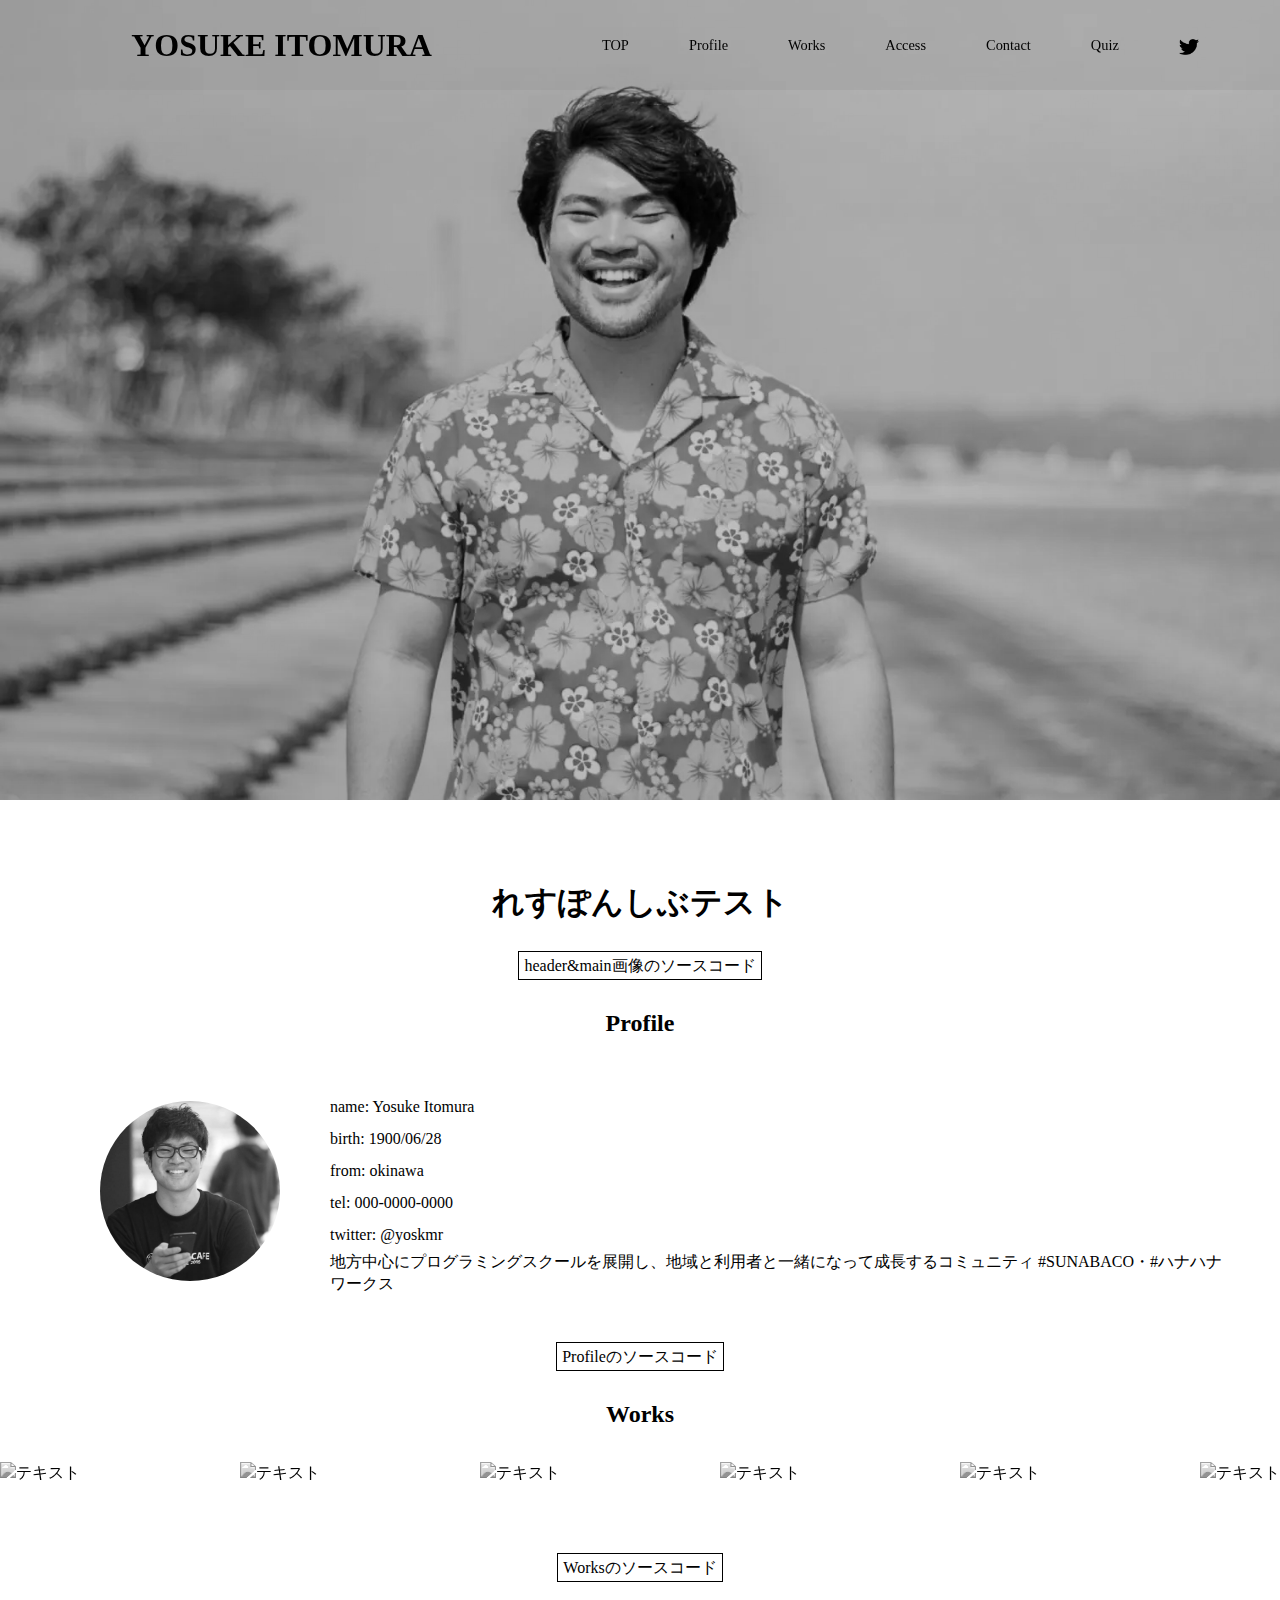
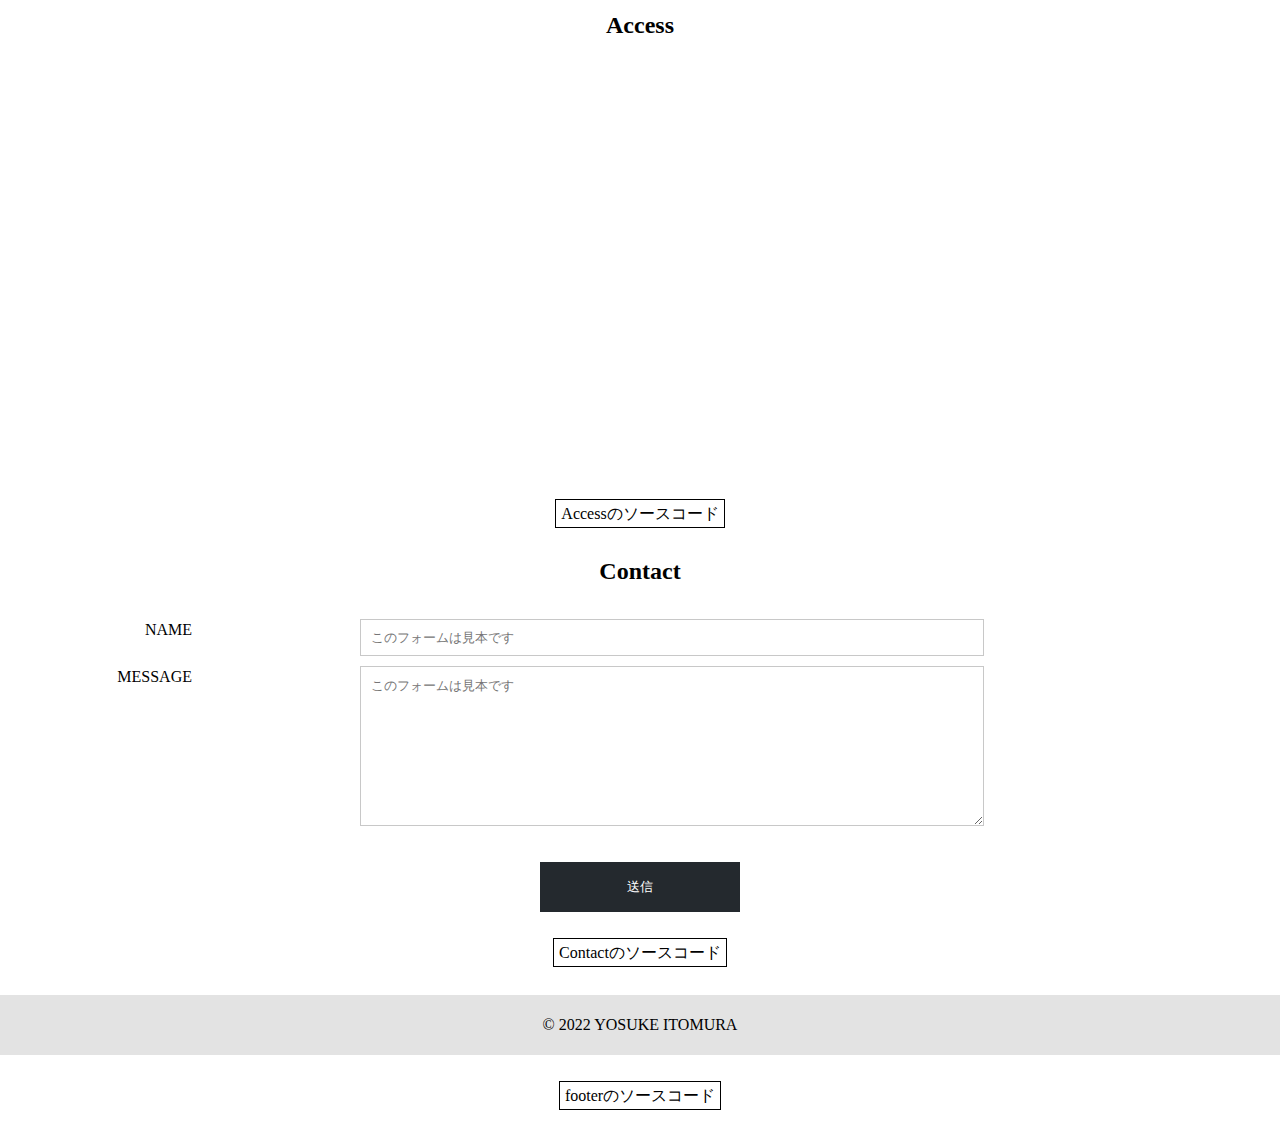
==== commit 64712598: "レスポンシブ１" ====
--- a/index.html
+++ b/index.html
@@ -7,7 +7,7 @@
     <title>Document</title>
     <link rel="stylesheet" href="css/style.css">
     <link rel="stylesheet" href="css/responsive.css">
-
+    
 </head>
 
 <body>
@@ -56,48 +56,6 @@
         </ul>
         </nav>
 
-        <!-- クイズ -->
-        <script type="text/javascript">
-            <!--
-            function saiten(){
-                var point=0;	//　点数
-                var max=100;	//　満点
-            
-                if(document.quiz.a[1].checked){point+=10;}
-                if(document.quiz.b[0].checked){point+=10;}
-                if(document.quiz.c[1].checked){point+=10;}
-                if(document.quiz.d[2].checked){point+=10;}
-                if(document.quiz.e[1].checked){point+=10;}
-                if(document.quiz.f[0].checked){point+=10;}
-                if(document.quiz.g[0].checked){point+=10;}
-                if(document.quiz.h[2].checked){point+=10;}
-                if(document.quiz.i[1].checked){point+=10;}
-                if(document.quiz.j[1].checked){point+=10;}
-            
-                if(point==max){
-                    alert(""+max+"点です。\nおめでとうございます。満点です。\n秘密のページにご招待。");
-                    location.href="itomura.html";
-                }
-                else{alert(""+point+"点です。\n残念。またチャレンジしてね。");
-                    location.href="itomura2.html";
-                }
-                
-            
-                //　チェックを初期状態に戻します
-                //　いらなきゃ削除してもOK
-                document.quiz.a[0].checked=true;
-                document.quiz.b[0].checked=true;
-                document.quiz.c[0].checked=true;
-                document.quiz.d[0].checked=true;
-                document.quiz.e[0].checked=true;
-                document.quiz.f[0].checked=true;
-                document.quiz.g[0].checked=true;
-                document.quiz.h[0].checked=true;
-                document.quiz.i[0].checked=true;
-                document.quiz.j[0].checked=true;
-            }
-            //-->
-            </script>
     </header>
 <!-- 🍔jQuery -->
     <script src="jquery-3.5.1.min.js"></script>
@@ -197,6 +155,7 @@
             </div>
       </div>
 
+      
 
         <!-- access -->
         <section id="access" class="wrapper">
@@ -256,55 +215,6 @@
     
     </main>
 
-    <section id ="Quiz">
-    <h2>Quiz</h2>
-    <form name="quiz">
-    <P>Q1　文字の色を変えるcssが反映されるは？
-    <BR><input type=radio name="a" checked>上に書いた方
-    <input type=radio name="a">下に書いた方
-    <input type=radio name="a">真ん中
-    <P>Q2　htmlはプログラミング言語である？
-     <BR><input type=radio name="b" checked>イェーイ
-        　<input type=radio name="b">no
-        　<input type=radio name="b">どちらともいえない
-        <P>Q3　どのブラウザでも自分の書いたcssが適用されるために書くものは？
-        <BR><input type=radio name="c" checked>メリットcss
-        　<input type=radio name="c">リセットcss
-        　<input type=radio name="c">テンプレートcss
-        <P>Q4　classは一つのhtmlファイルで何回使える？
-        <BR><input type=radio name="d" checked>3回までだよ
-        　<input type=radio name="d">1回だけよ
-        　<input type=radio name="d">何回まででも使えるさ
-        <P>Q5　WEBディレクションで重要なものは？
-        <BR><input type=radio name="e" checked>条件定義
-        　<input type=radio name="e">要件定義
-        　<input type=radio name="e">ワイヤーフレーム
-        <P>Q6　デザインとは？
-        <BR><input type=radio name="f" checked>機能＆技術
-        　<input type=radio name="f">UI＆センス
-        　<input type=radio name="f">発想＆技術
-        <P>Q7　ベースカラー：メインカラー：アクセントカラーの比率で理想的なのは？
-        <BR><input type=radio name="g" checked>7:2.5:0.5
-        　<input type=radio name="g">6:3:1
-        　<input type=radio name="g">0.5:2.5:7
-        <P>Q8　四つの基本機能クラッドとは？
-        <BR><input type=radio name="h" checked>CLUD
-        　<input type=radio name="h">KROD
-        　<input type=radio name="h">CRUD
-        <P>Q9　コードを書く上での心得でSUNABACO的に最も大切なのは？
-        <BR><input type=radio name="i" checked>誰もが見やすいコードじゃ
-        　<input type=radio name="i">動くコードじゃ
-        　<input type=radio name="i">すっきりスマートなコードじゃ
-        <P>Q10　SUNABACO的プログラミングとは？
-        <BR><input type=radio name="j" checked>自己実現の為の必須能力
-        　<input type=radio name="j">誰かの困りごとを解決する為の有効な選択肢
-        　<input type=radio name="j">かっこいいプログラマー
-        <P><input type=button value=" 採点 " onClick="saiten()">
-    </form>
-    </section>
-
-
-
 
     <footer id="footer">
         <p> &copy; 2022 YOSUKE ITOMURA </p>
--- a/css/style.css
+++ b/css/style.css
@@ -415,11 +415,22 @@
   opacity: 1;
 }
 
-
+/* Quiz */
 section h2{
   margin: 30px;
 }
 
-section#Q p{
+#Quiz p {
+  padding-top: 100px;
+}
+
+#Quiz input[type="radio"] {
+  font-size: 30px;
+}
+
+.question ,.point {
   line-height: 50px;
-}+  font-size: 20px;
+}
+
+
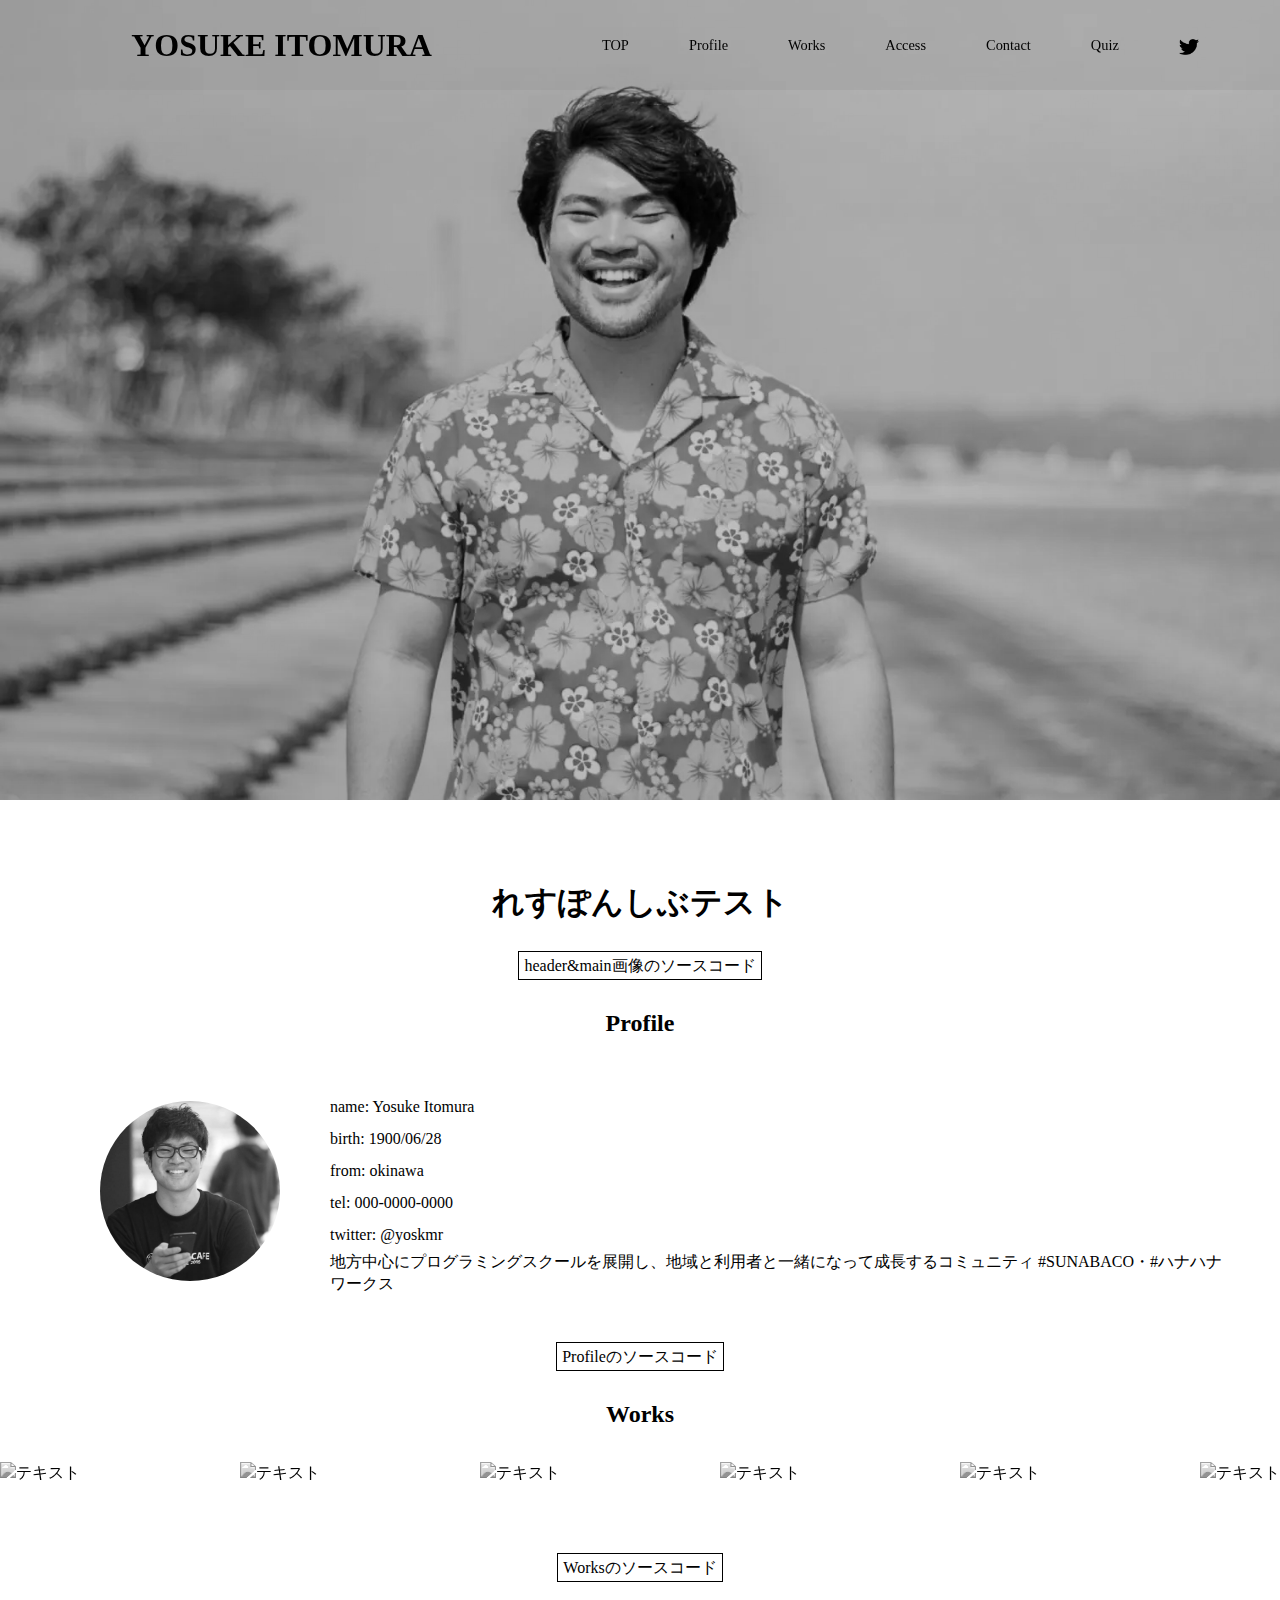
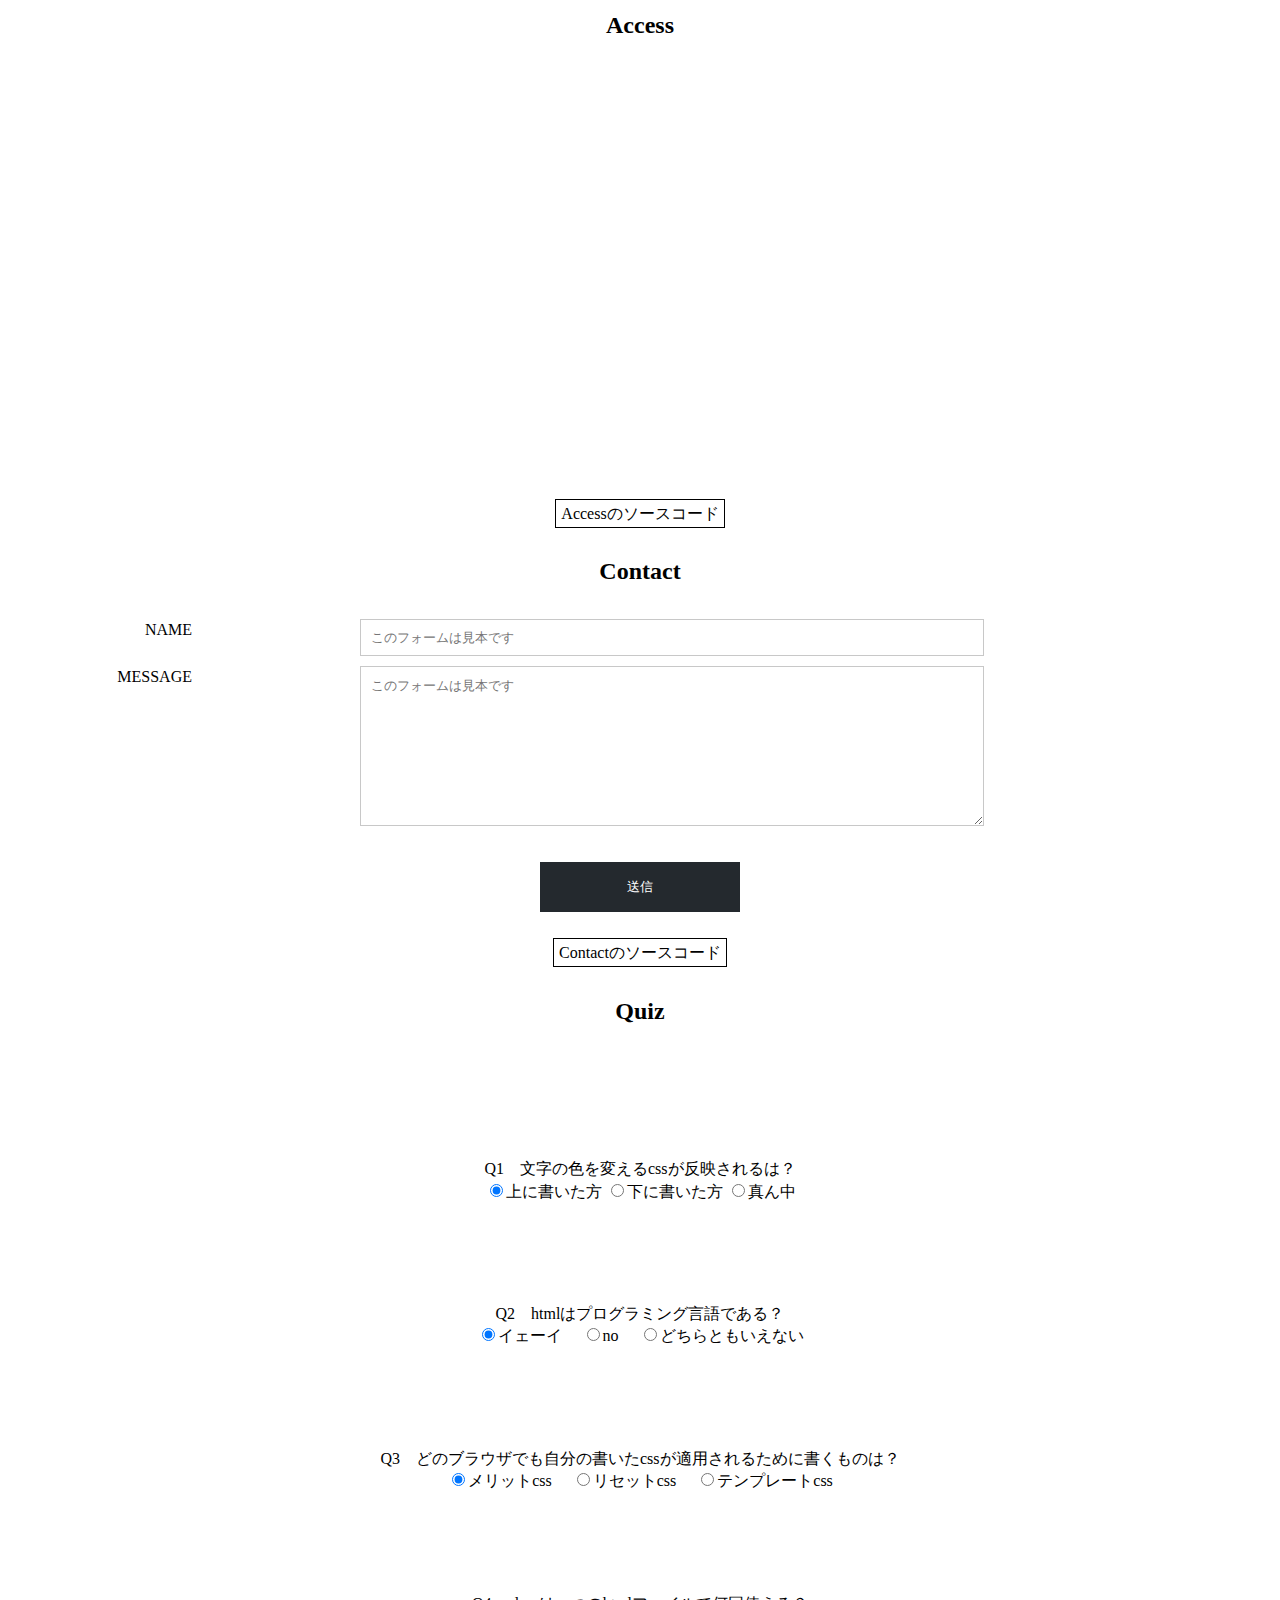
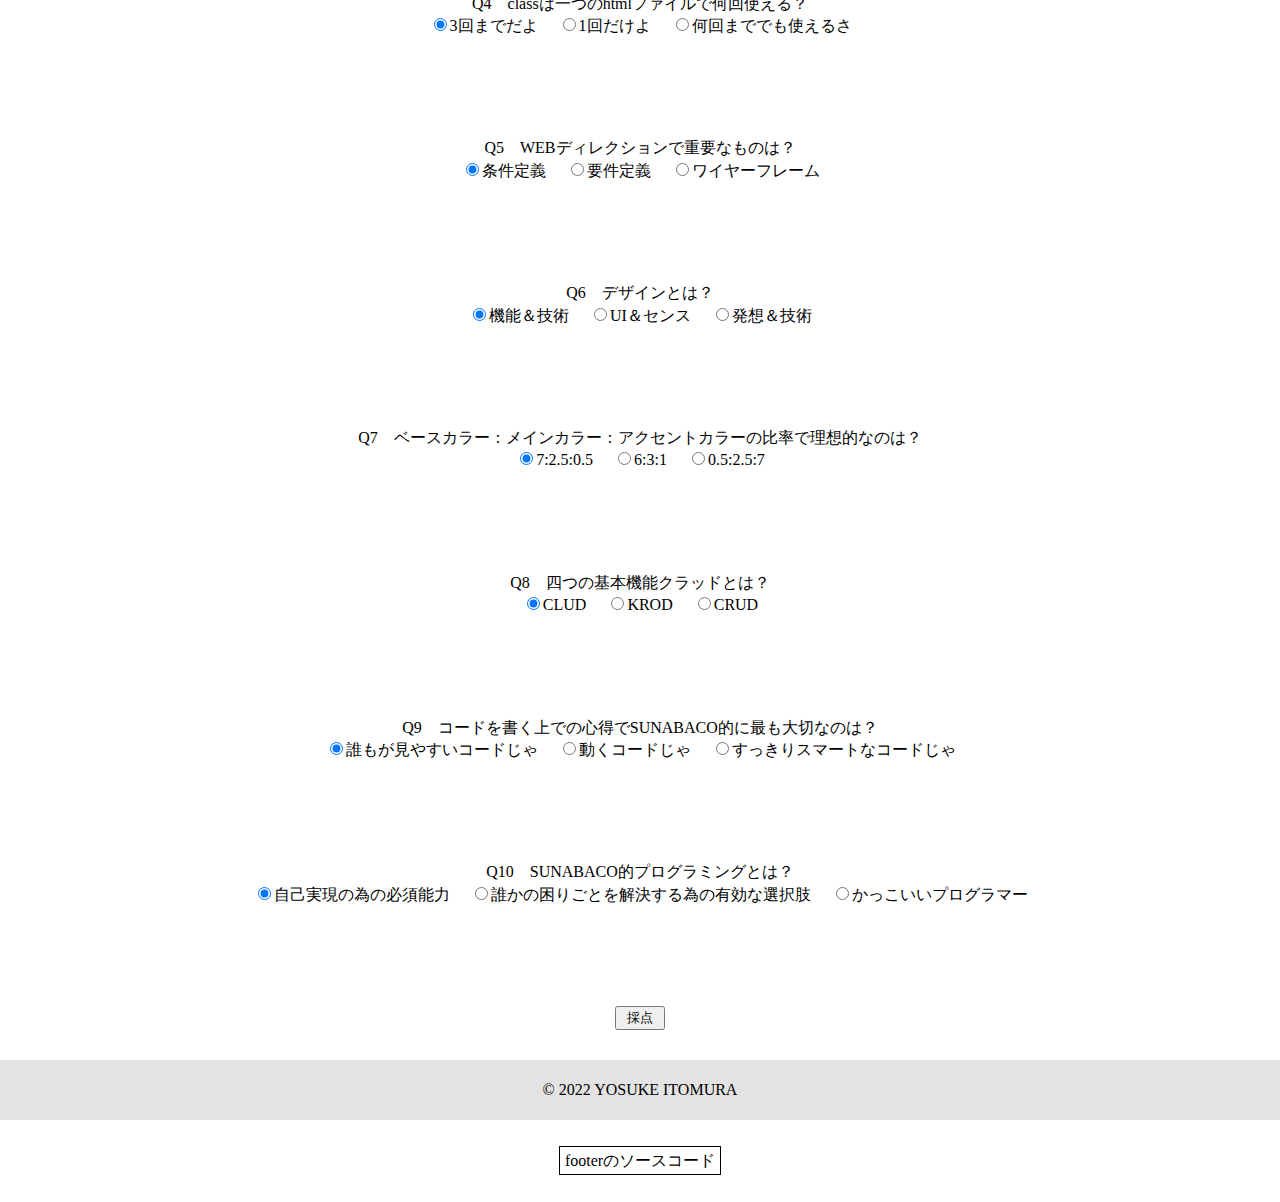
==== commit 8d29ad2c: "Merge branch 'main' of https://github.com/810man/maincode" ====
--- a/index.html
+++ b/index.html
@@ -7,7 +7,7 @@
     <title>Document</title>
     <link rel="stylesheet" href="css/style.css">
     <link rel="stylesheet" href="css/responsive.css">
-    
+
 </head>
 
 <body>
@@ -56,6 +56,48 @@
         </ul>
         </nav>
 
+        <!-- クイズ -->
+        <script type="text/javascript">
+            <!--
+            function saiten(){
+                var point=0;	//　点数
+                var max=100;	//　満点
+            
+                if(document.quiz.a[1].checked){point+=10;}
+                if(document.quiz.b[0].checked){point+=10;}
+                if(document.quiz.c[1].checked){point+=10;}
+                if(document.quiz.d[2].checked){point+=10;}
+                if(document.quiz.e[1].checked){point+=10;}
+                if(document.quiz.f[0].checked){point+=10;}
+                if(document.quiz.g[0].checked){point+=10;}
+                if(document.quiz.h[2].checked){point+=10;}
+                if(document.quiz.i[1].checked){point+=10;}
+                if(document.quiz.j[1].checked){point+=10;}
+            
+                if(point==max){
+                    alert(""+max+"点です。\nおめでとうございます。満点です。\n秘密のページにご招待。");
+                    location.href="itomura.html";
+                }
+                else{alert(""+point+"点です。\n残念。またチャレンジしてね。");
+                    location.href="itomura2.html";
+                }
+                
+            
+                //　チェックを初期状態に戻します
+                //　いらなきゃ削除してもOK
+                document.quiz.a[0].checked=true;
+                document.quiz.b[0].checked=true;
+                document.quiz.c[0].checked=true;
+                document.quiz.d[0].checked=true;
+                document.quiz.e[0].checked=true;
+                document.quiz.f[0].checked=true;
+                document.quiz.g[0].checked=true;
+                document.quiz.h[0].checked=true;
+                document.quiz.i[0].checked=true;
+                document.quiz.j[0].checked=true;
+            }
+            //-->
+            </script>
     </header>
 <!-- 🍔jQuery -->
     <script src="jquery-3.5.1.min.js"></script>
@@ -155,7 +197,6 @@
             </div>
       </div>
 
-      
 
         <!-- access -->
         <section id="access" class="wrapper">
@@ -215,6 +256,55 @@
     
     </main>
 
+    <section id ="Quiz">
+    <h2>Quiz</h2>
+    <form name="quiz">
+    <P>Q1　文字の色を変えるcssが反映されるは？
+    <BR><input type=radio name="a" checked>上に書いた方
+    <input type=radio name="a">下に書いた方
+    <input type=radio name="a">真ん中
+    <P>Q2　htmlはプログラミング言語である？
+     <BR><input type=radio name="b" checked>イェーイ
+        　<input type=radio name="b">no
+        　<input type=radio name="b">どちらともいえない
+        <P>Q3　どのブラウザでも自分の書いたcssが適用されるために書くものは？
+        <BR><input type=radio name="c" checked>メリットcss
+        　<input type=radio name="c">リセットcss
+        　<input type=radio name="c">テンプレートcss
+        <P>Q4　classは一つのhtmlファイルで何回使える？
+        <BR><input type=radio name="d" checked>3回までだよ
+        　<input type=radio name="d">1回だけよ
+        　<input type=radio name="d">何回まででも使えるさ
+        <P>Q5　WEBディレクションで重要なものは？
+        <BR><input type=radio name="e" checked>条件定義
+        　<input type=radio name="e">要件定義
+        　<input type=radio name="e">ワイヤーフレーム
+        <P>Q6　デザインとは？
+        <BR><input type=radio name="f" checked>機能＆技術
+        　<input type=radio name="f">UI＆センス
+        　<input type=radio name="f">発想＆技術
+        <P>Q7　ベースカラー：メインカラー：アクセントカラーの比率で理想的なのは？
+        <BR><input type=radio name="g" checked>7:2.5:0.5
+        　<input type=radio name="g">6:3:1
+        　<input type=radio name="g">0.5:2.5:7
+        <P>Q8　四つの基本機能クラッドとは？
+        <BR><input type=radio name="h" checked>CLUD
+        　<input type=radio name="h">KROD
+        　<input type=radio name="h">CRUD
+        <P>Q9　コードを書く上での心得でSUNABACO的に最も大切なのは？
+        <BR><input type=radio name="i" checked>誰もが見やすいコードじゃ
+        　<input type=radio name="i">動くコードじゃ
+        　<input type=radio name="i">すっきりスマートなコードじゃ
+        <P>Q10　SUNABACO的プログラミングとは？
+        <BR><input type=radio name="j" checked>自己実現の為の必須能力
+        　<input type=radio name="j">誰かの困りごとを解決する為の有効な選択肢
+        　<input type=radio name="j">かっこいいプログラマー
+        <P><input type=button value=" 採点 " onClick="saiten()">
+    </form>
+    </section>
+
+
+
 
     <footer id="footer">
         <p> &copy; 2022 YOSUKE ITOMURA </p>
--- a/css/responsive.css
+++ b/css/responsive.css
@@ -5,20 +5,20 @@
 }
 
 
-/* 
+
 /* タブッレト用 */
-/* @media (max-width: 1000px) { */
+@media (max-width: 1000px) {
     /* 確認用 */
-    /* h1 {
+    h1 {
         color:blue;
-    } */
+    }
     /* works */
-    /* #works li  {
+    #works li  {
         width: 50%;
     }
 
-} */
- 
+}
+
 
 
 /* スマホ用 */
@@ -116,11 +116,8 @@
     } */
 
     #works ul {
-        display: flex;
-        justify-content: center;
+        justify-content: space-between;
         flex-wrap: wrap;
     }
-   #works img{
-       margin: 0 auto;
-   }
+   
 }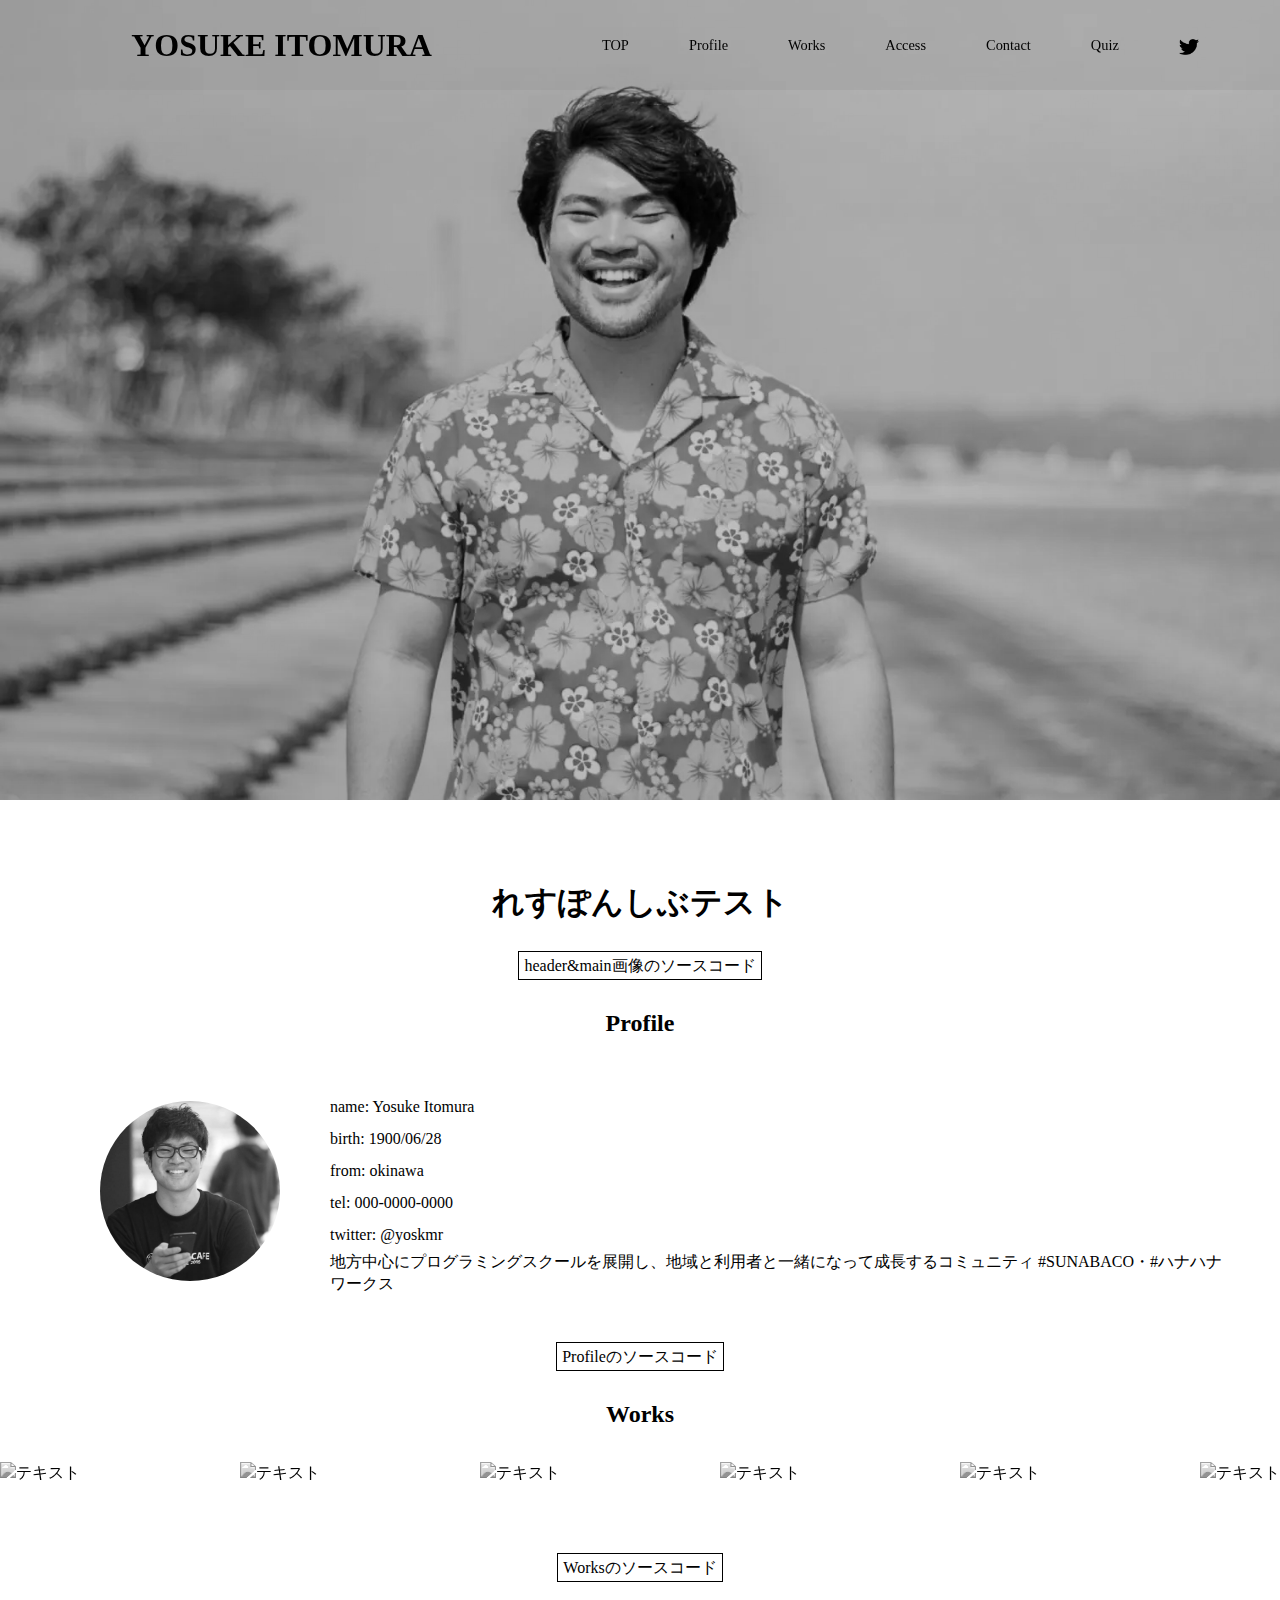
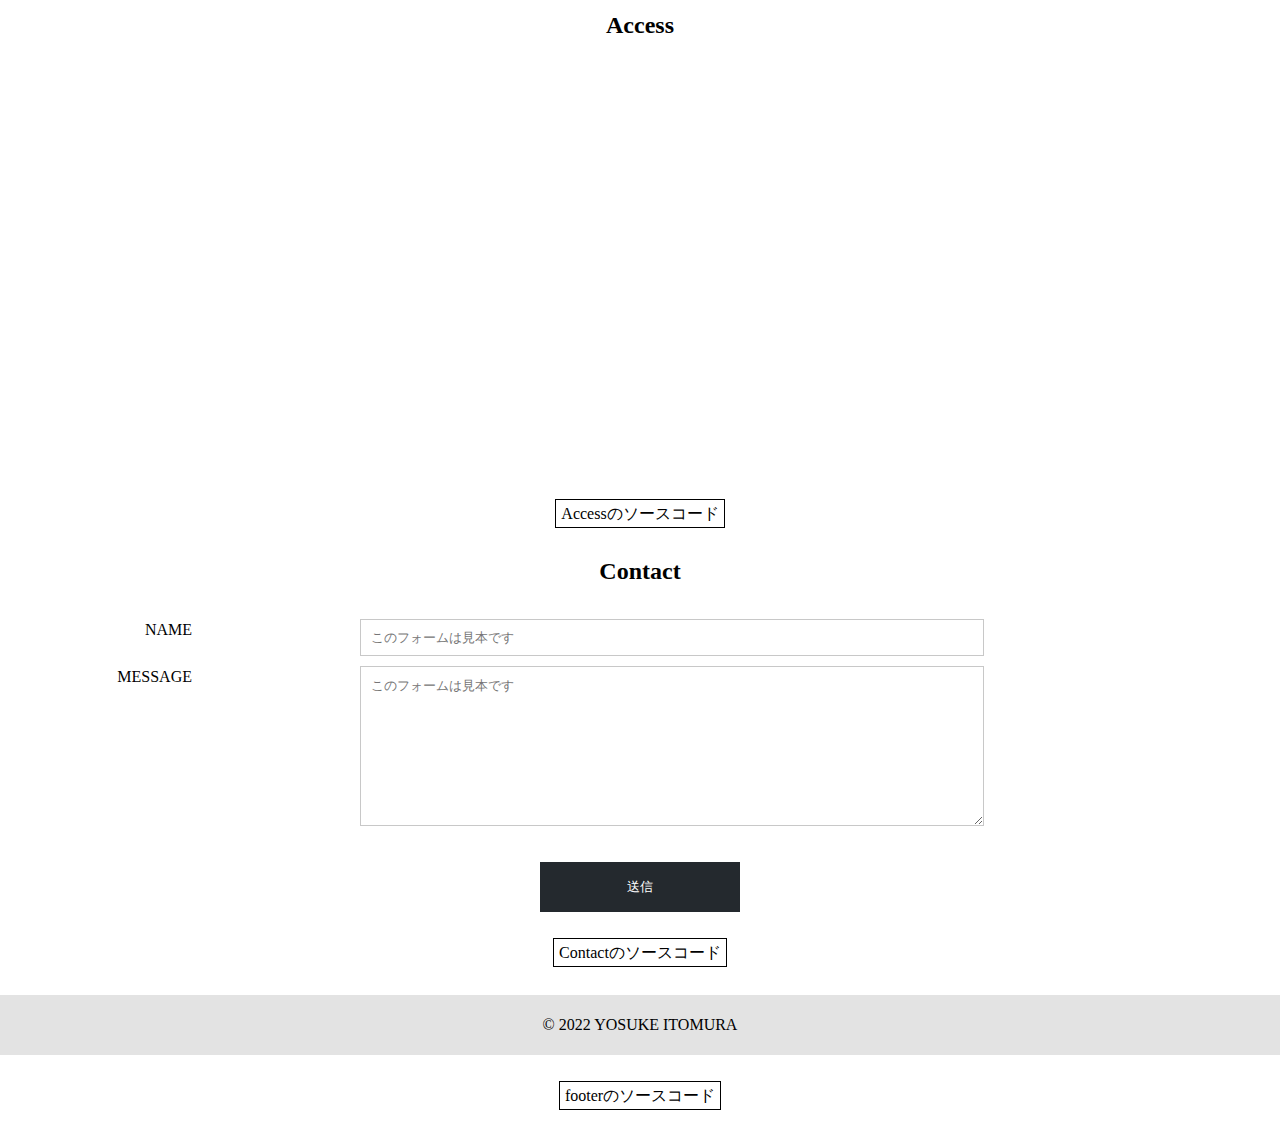
==== commit d45b004f: "Merge branch 'main' into hina" ====
--- a/index.html
+++ b/index.html
@@ -7,7 +7,7 @@
     <title>Document</title>
     <link rel="stylesheet" href="css/style.css">
     <link rel="stylesheet" href="css/responsive.css">
-
+    
 </head>
 
 <body>
@@ -56,48 +56,7 @@
         </ul>
         </nav>
 
-        <!-- クイズ -->
-        <script type="text/javascript">
-            <!--
-            function saiten(){
-                var point=0;	//　点数
-                var max=100;	//　満点
-            
-                if(document.quiz.a[1].checked){point+=10;}
-                if(document.quiz.b[0].checked){point+=10;}
-                if(document.quiz.c[1].checked){point+=10;}
-                if(document.quiz.d[2].checked){point+=10;}
-                if(document.quiz.e[1].checked){point+=10;}
-                if(document.quiz.f[0].checked){point+=10;}
-                if(document.quiz.g[0].checked){point+=10;}
-                if(document.quiz.h[2].checked){point+=10;}
-                if(document.quiz.i[1].checked){point+=10;}
-                if(document.quiz.j[1].checked){point+=10;}
-            
-                if(point==max){
-                    alert(""+max+"点です。\nおめでとうございます。満点です。\n秘密のページにご招待。");
-                    location.href="itomura.html";
-                }
-                else{alert(""+point+"点です。\n残念。またチャレンジしてね。");
-                    location.href="itomura2.html";
-                }
-                
-            
-                //　チェックを初期状態に戻します
-                //　いらなきゃ削除してもOK
-                document.quiz.a[0].checked=true;
-                document.quiz.b[0].checked=true;
-                document.quiz.c[0].checked=true;
-                document.quiz.d[0].checked=true;
-                document.quiz.e[0].checked=true;
-                document.quiz.f[0].checked=true;
-                document.quiz.g[0].checked=true;
-                document.quiz.h[0].checked=true;
-                document.quiz.i[0].checked=true;
-                document.quiz.j[0].checked=true;
-            }
-            //-->
-            </script>
+
     </header>
 <!-- 🍔jQuery -->
     <script src="jquery-3.5.1.min.js"></script>
@@ -197,6 +156,7 @@
             </div>
       </div>
 
+      
 
         <!-- access -->
         <section id="access" class="wrapper">
@@ -256,55 +216,6 @@
     
     </main>
 
-    <section id ="Quiz">
-    <h2>Quiz</h2>
-    <form name="quiz">
-    <P>Q1　文字の色を変えるcssが反映されるは？
-    <BR><input type=radio name="a" checked>上に書いた方
-    <input type=radio name="a">下に書いた方
-    <input type=radio name="a">真ん中
-    <P>Q2　htmlはプログラミング言語である？
-     <BR><input type=radio name="b" checked>イェーイ
-        　<input type=radio name="b">no
-        　<input type=radio name="b">どちらともいえない
-        <P>Q3　どのブラウザでも自分の書いたcssが適用されるために書くものは？
-        <BR><input type=radio name="c" checked>メリットcss
-        　<input type=radio name="c">リセットcss
-        　<input type=radio name="c">テンプレートcss
-        <P>Q4　classは一つのhtmlファイルで何回使える？
-        <BR><input type=radio name="d" checked>3回までだよ
-        　<input type=radio name="d">1回だけよ
-        　<input type=radio name="d">何回まででも使えるさ
-        <P>Q5　WEBディレクションで重要なものは？
-        <BR><input type=radio name="e" checked>条件定義
-        　<input type=radio name="e">要件定義
-        　<input type=radio name="e">ワイヤーフレーム
-        <P>Q6　デザインとは？
-        <BR><input type=radio name="f" checked>機能＆技術
-        　<input type=radio name="f">UI＆センス
-        　<input type=radio name="f">発想＆技術
-        <P>Q7　ベースカラー：メインカラー：アクセントカラーの比率で理想的なのは？
-        <BR><input type=radio name="g" checked>7:2.5:0.5
-        　<input type=radio name="g">6:3:1
-        　<input type=radio name="g">0.5:2.5:7
-        <P>Q8　四つの基本機能クラッドとは？
-        <BR><input type=radio name="h" checked>CLUD
-        　<input type=radio name="h">KROD
-        　<input type=radio name="h">CRUD
-        <P>Q9　コードを書く上での心得でSUNABACO的に最も大切なのは？
-        <BR><input type=radio name="i" checked>誰もが見やすいコードじゃ
-        　<input type=radio name="i">動くコードじゃ
-        　<input type=radio name="i">すっきりスマートなコードじゃ
-        <P>Q10　SUNABACO的プログラミングとは？
-        <BR><input type=radio name="j" checked>自己実現の為の必須能力
-        　<input type=radio name="j">誰かの困りごとを解決する為の有効な選択肢
-        　<input type=radio name="j">かっこいいプログラマー
-        <P><input type=button value=" 採点 " onClick="saiten()">
-    </form>
-    </section>
-
-
-
 
     <footer id="footer">
         <p> &copy; 2022 YOSUKE ITOMURA </p>
--- a/css/style.css
+++ b/css/style.css
@@ -99,8 +99,10 @@
 }
 
 #mainpic img {
+    display: block;
+    margin: auto;
     width: 100%;
-    max-width: 1920px;
+    max-width: 100%;
     height: 800px;
     object-fit: cover;
     filter: grayscale(100%);
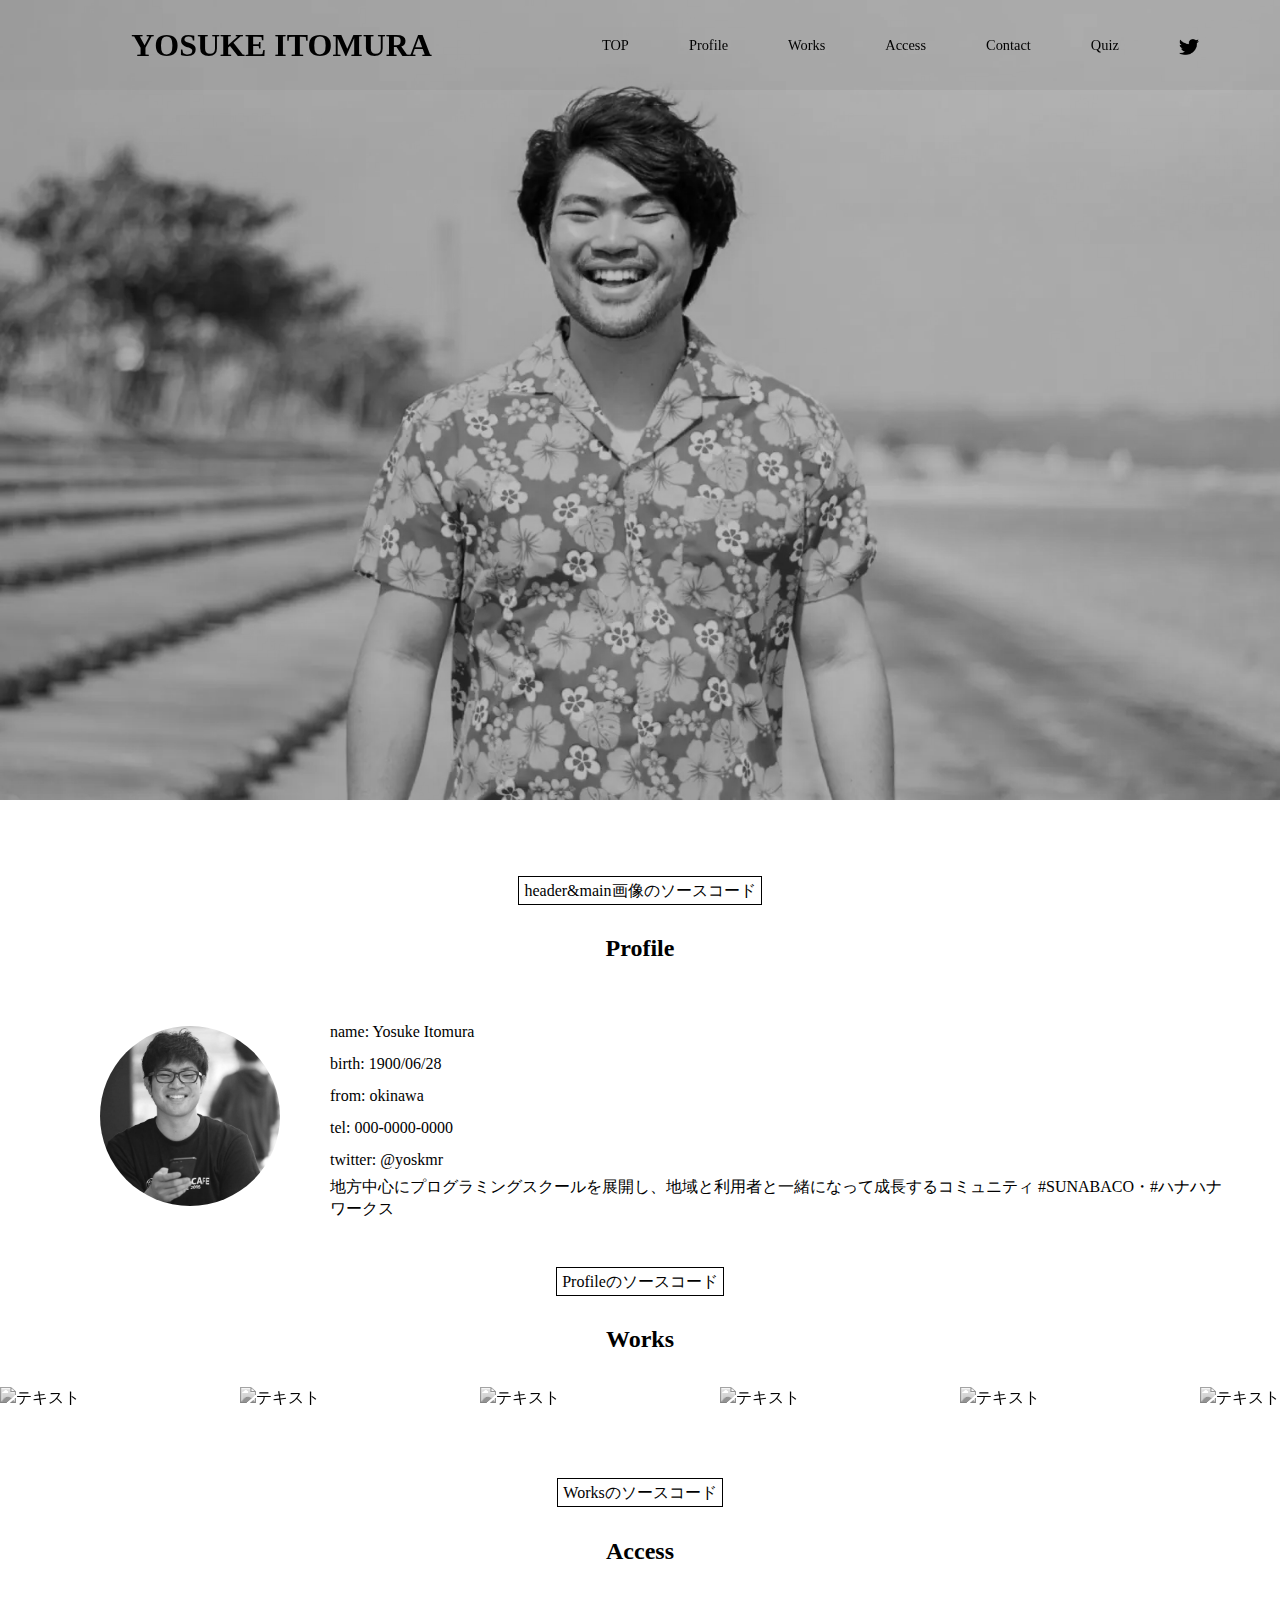
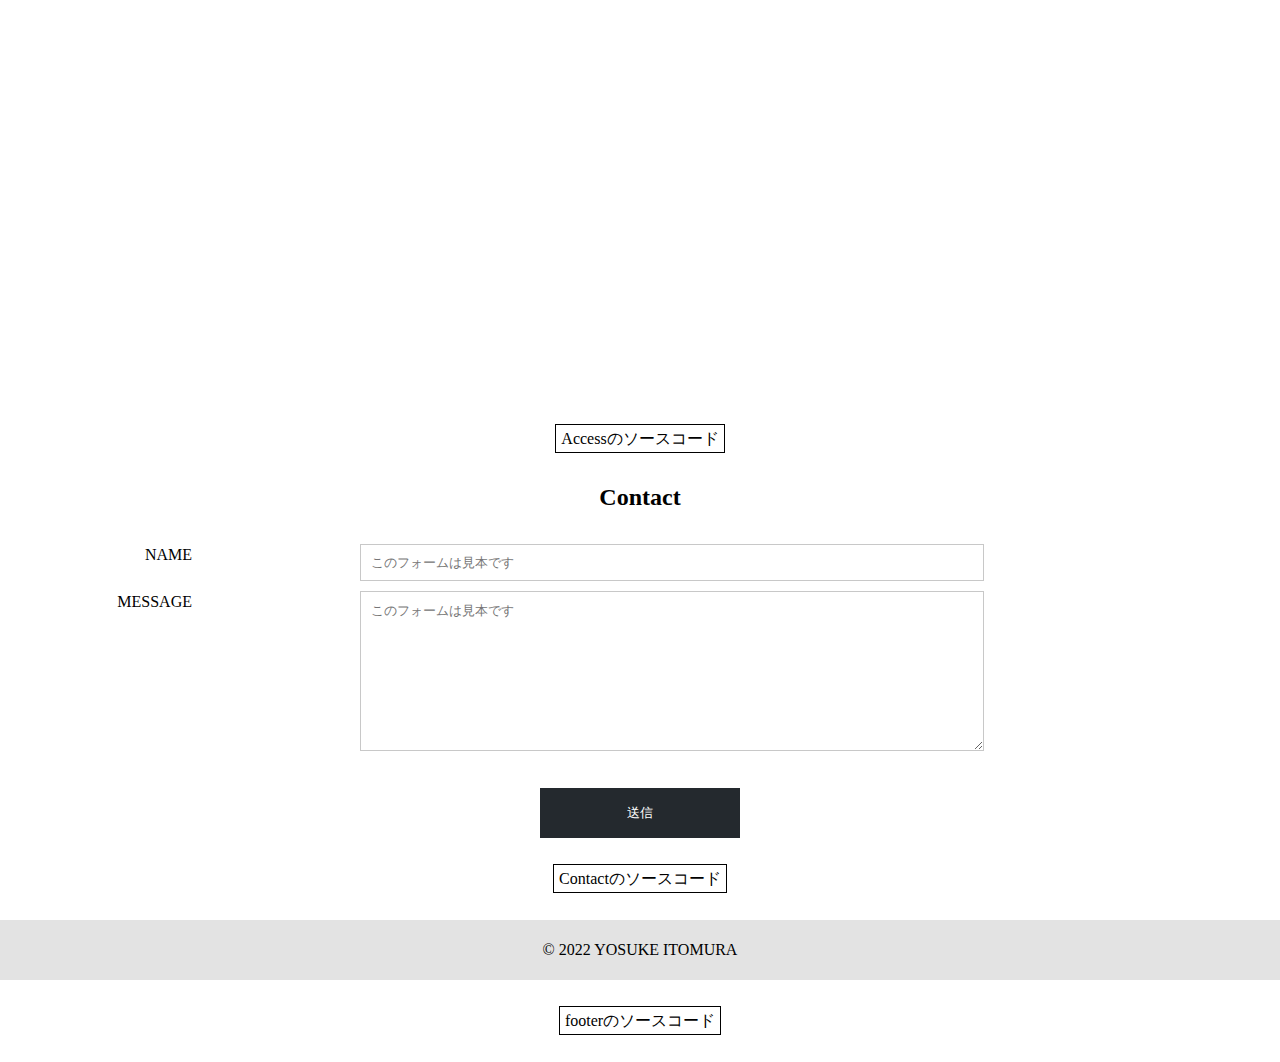
==== commit 454a557f: "糸村さん画像修正" ====
--- a/index.html
+++ b/index.html
@@ -74,7 +74,6 @@
         <img src="img/itomurasan7.webp" alt="糸村さん">
       </div>
 
-      <h1>れすぽんしぶテスト</h1>
 
     <!-- header&mainpic-code -->
     <div class="source-code">
--- a/css/responsive.css
+++ b/css/responsive.css
@@ -5,20 +5,20 @@
 }
 
 
-
+/* 
 /* タブッレト用 */
-@media (max-width: 1000px) {
+/* @media (max-width: 1000px) { */
     /* 確認用 */
-    h1 {
+    /* h1 {
         color:blue;
-    }
+    } */
     /* works */
-    #works li  {
+    /* #works li  {
         width: 50%;
     }
 
-}
-
+} */
+ 
 
 
 /* スマホ用 */
@@ -116,8 +116,11 @@
     } */
 
     #works ul {
-        justify-content: space-between;
+        display: flex;
+        justify-content: center;
         flex-wrap: wrap;
     }
-   
+   #works img{
+       margin: 0 auto;
+   }
 }